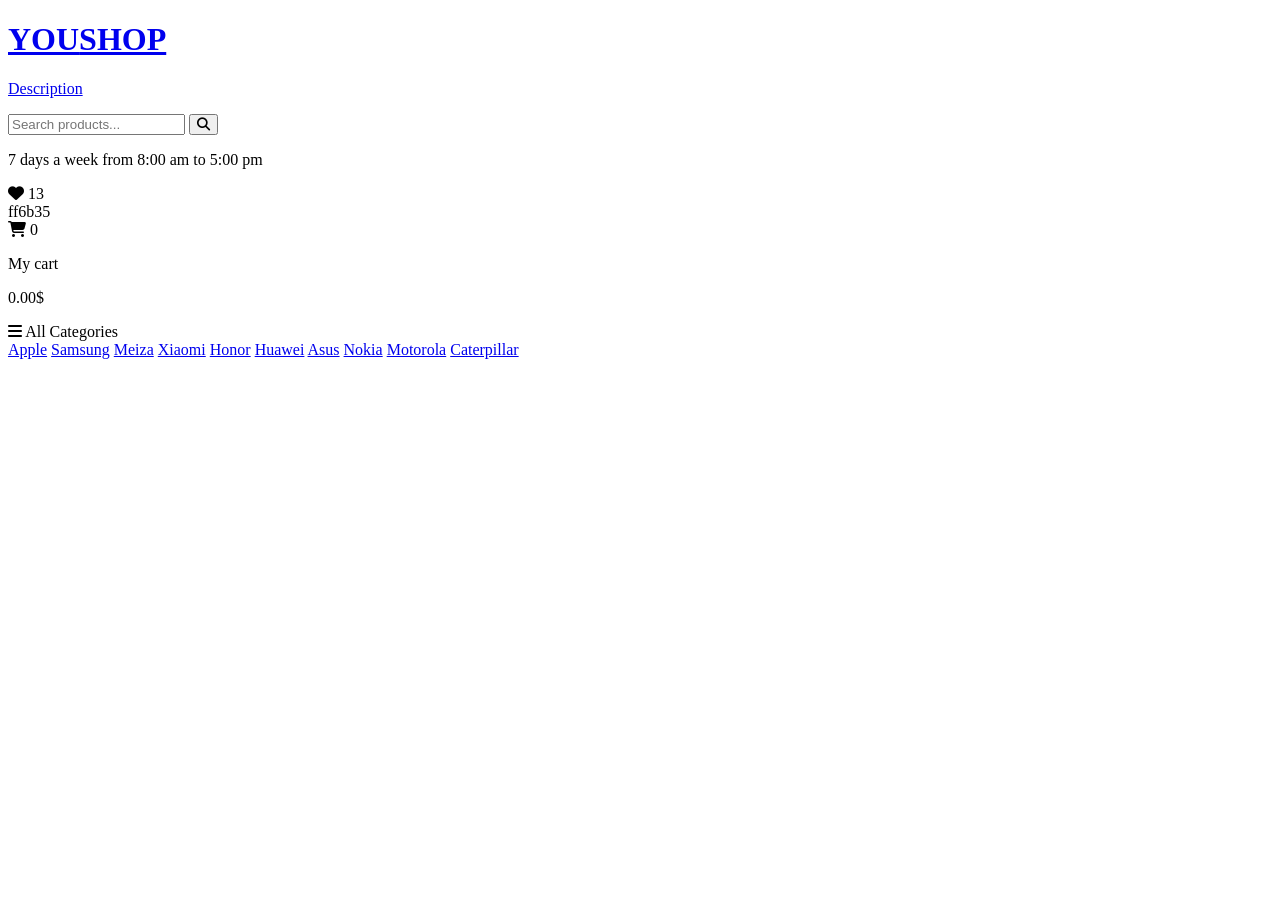
==== index.html @ 523ec1c4 "feat: Add HTML header structure" ====
<!DOCTYPE html>
<html lang="en">
  <head>
    <meta charset="UTF-8" />
    <meta name="viewport" content="width=device-width, initial-scale=1.0" />
    <link
      rel="stylesheet"
      href="https://cdnjs.cloudflare.com/ajax/libs/font-awesome/6.4.0/css/all.min.css"
    />
    <link rel="stylesheet" href="style.css" />
    <title>YouShop</title>
  </head>
  <body>
    <div class="container">
      <!--=====================================
      ================ Header =================
      ======================================-->
      <header class="header">
        <div class="header__top">
          <div class="logo">
            <a href="/" class="logo__link">
              <h1 class="logo__title">
                <span class="logo__highlight">YOU</span>SHOP
              </h1>
              <p class="logo__description">Description</p>
            </a>
          </div>

          <div class="search-bar">
            <input
              type="text"
              class="search-bar__input"
              placeholder="Search products..."
            />
            <button class="search-bar__button">
              <i class="fas fa-search search-bar__icon"></i>
            </button>
          </div>

          <p class="header__hours">7 days a week from 8:00 am to 5:00 pm</p>

          <div class="wishlist">
            <i class="fas fa-heart wishlist__icon"></i>
            <span class="wishlist__count">13</span>
          </div>

          <div class="cart">
            ff6b35
            <div class="cart__icon-wrapper">
              <i class="fas fa-shopping-cart cart__icon"></i>
              <span class="cart__badge">0</span>
            </div>
            <div class="cart__info">
              <p class="cart__label">My cart</p>
              <p class="cart__total">0.00$</p>
            </div>
          </div>
        </div>

        <nav class="navigation">
          <div class="categories">
            <div class="categories__header">
              <i class="fas fa-bars categories__icon"></i>
              <span class="categories__title">All Categories</span>
            </div>
            <div class="categories__list">
              <a href="#" class="categories__item">Apple</a>
              <a href="#" class="categories__item">Samsung</a>
              <a href="#" class="categories__item">Meiza</a>
              <a href="#" class="categories__item">Xiaomi</a>
              <a href="#" class="categories__item">Honor</a>
              <a href="#" class="categories__item">Huawei</a>
              <a href="#" class="categories__item">Asus</a>
              <a href="#" class="categories__item">Nokia</a>
              <a href="#" class="categories__item">Motorola</a>
              <a href="#" class="categories__item">Caterpillar</a>
            </div>
          </div>
        </nav>
      </header>
    </div>
  </body>
</html>
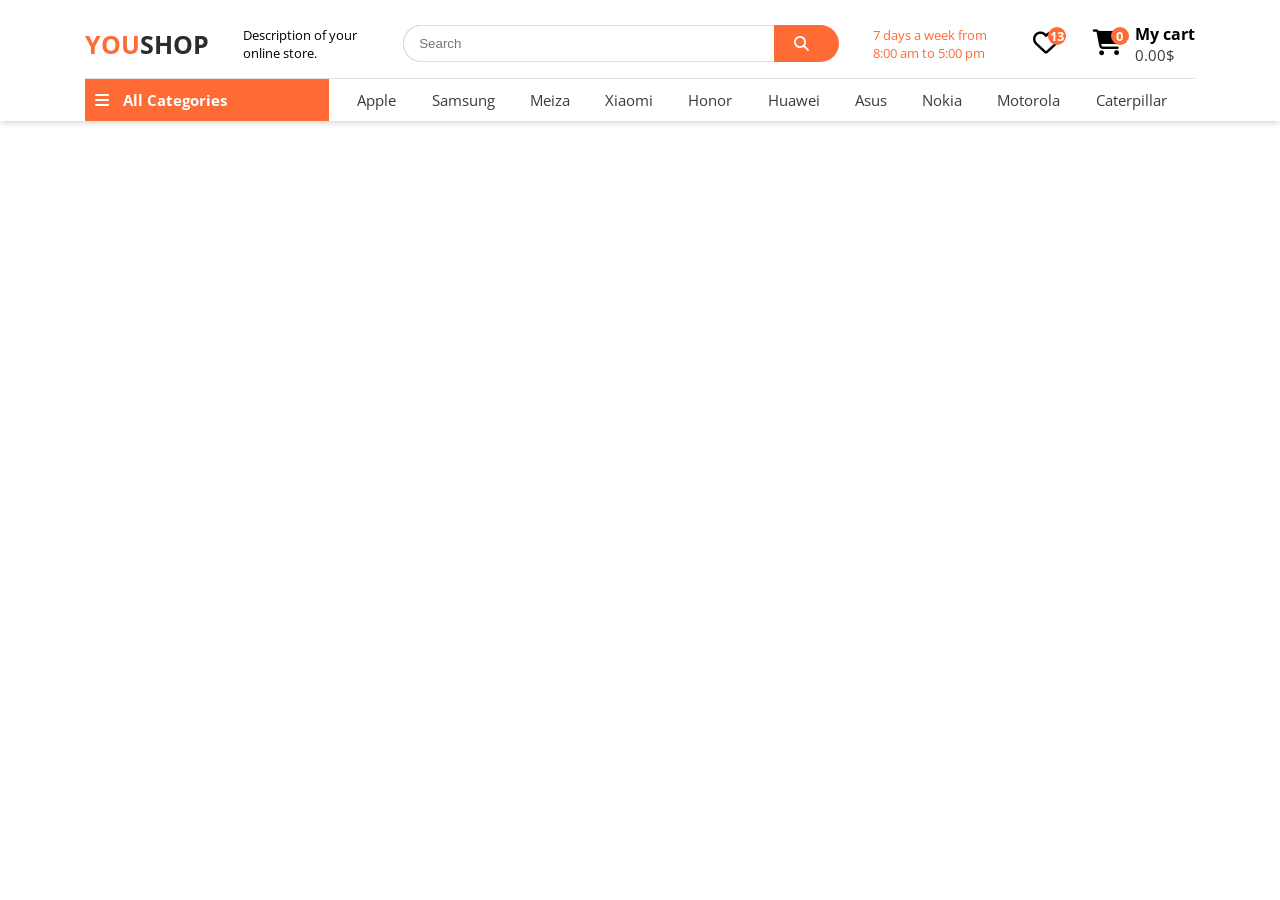
==== commit a099f7f5: "feat: Add header style" ====
--- a/index.html
+++ b/index.html
@@ -11,27 +11,24 @@
     <title>YouShop</title>
   </head>
   <body>
-    <div class="container">
-      <!--=====================================
-      ================ Header =================
-      ======================================-->
-      <header class="header">
+    <!--=====================================
+    ================ Header =================
+    ======================================-->
+    <header class="header">
+      <div class="container">
         <div class="header__top">
           <div class="logo">
             <a href="/" class="logo__link">
               <h1 class="logo__title">
                 <span class="logo__highlight">YOU</span>SHOP
               </h1>
-              <p class="logo__description">Description</p>
             </a>
           </div>
 
+          <p class="description">Description of your online store.</p>
+
           <div class="search-bar">
-            <input
-              type="text"
-              class="search-bar__input"
-              placeholder="Search products..."
-            />
+            <input type="text" class="search-bar__input" placeholder="Search" />
             <button class="search-bar__button">
               <i class="fas fa-search search-bar__icon"></i>
             </button>
@@ -40,14 +37,13 @@
           <p class="header__hours">7 days a week from 8:00 am to 5:00 pm</p>
 
           <div class="wishlist">
-            <i class="fas fa-heart wishlist__icon"></i>
+            <i class="fa-regular fa-heart wishlist__icon"></i>
             <span class="wishlist__count">13</span>
           </div>
 
           <div class="cart">
-            ff6b35
             <div class="cart__icon-wrapper">
-              <i class="fas fa-shopping-cart cart__icon"></i>
+              <i class="fa-solid fa-shopping-cart cart__icon"></i>
               <span class="cart__badge">0</span>
             </div>
             <div class="cart__info">
@@ -77,7 +73,7 @@
             </div>
           </div>
         </nav>
-      </header>
-    </div>
+      </div>
+    </header>
   </body>
 </html>
--- a/style.css
+++ b/style.css
@@ -0,0 +1,282 @@
+@import url("https://fonts.googleapis.com/css2?family=Open+Sans:ital,wght@0,300..800;1,300..800&display=swap");
+
+/* ============ GENERAL ============*/
+:root {
+  /* Primary Colors */
+  --primary-orange: #ff6b35;
+  --primary-orange-hover: #e55a2b;
+  --primary-orange-light: #ff8c5a;
+
+  /* Background Colors */
+  --background-cream: #f5f1eb;
+  --background-white: #ffffff;
+  --background-light-gray: #f8f9fa;
+
+  /* Text Colors */
+  --text-dark: #2c2c2c;
+  --text-charcoal: #3a3a3a;
+  --text-gray: #6c757d;
+  --text-light-gray: #9ca3af;
+  --text-white: #ffffff;
+
+  /* Accent Colors */
+  --accent-blue: #007bff;
+  --accent-blue-light: #17a2b8;
+  --accent-yellow: #ffc107;
+  --accent-green: #28a745;
+  --accent-red: #dc3545;
+
+  /* Border Colors */
+  --border-light: #e9ecef;
+  --border-medium: #dee2e6;
+  --border-dark: #6c757d;
+
+  /* Header/Footer */
+  --header-dark: #343a40;
+  --footer-dark: #212529;
+
+  /* Product Card */
+  --card-background: #ffffff;
+  --card-shadow: rgba(0, 0, 0, 0.1);
+  --card-border: #f1f3f4;
+
+  /* Interactive States */
+  --hover-overlay: rgba(0, 0, 0, 0.05);
+  --focus-ring: rgba(255, 107, 53, 0.25);
+}
+
+* {
+  box-sizing: border-box;
+  padding: 0;
+  margin: 0;
+}
+
+body {
+  font-family: "Open Sans", sans-serif;
+}
+
+a {
+  text-decoration: none;
+  color: var(--text-dark);
+}
+
+button {
+  border: none;
+}
+
+input {
+  outline: none;
+  border: none;
+}
+
+.container {
+  width: 100%;
+  padding: 0 15px;
+  margin: 0 auto;
+}
+
+@media (min-width: 768px) {
+  .container {
+    max-width: 95%;
+  }
+}
+
+@media (min-width: 992px) {
+  .container {
+    max-width: 90%;
+  }
+}
+
+@media (min-width: 1200px) {
+  .container {
+    max-width: 1140px;
+  }
+}
+
+/* ============ HEADER ============*/
+.header {
+  padding-top: 10px;
+  box-shadow: 0 4px 6px -1px rgb(0 0 0 / 0.1), 0 2px 4px -2px rgb(0 0 0 / 0.1);
+}
+
+.header .header__top {
+  display: flex;
+  justify-content: space-between;
+  align-items: center;
+  border-bottom: 1px solid var(--border-medium);
+  padding: clamp(5px, 1vw, 25px) 0;
+}
+
+.header .header__top .logo .logo__title {
+  font-size: clamp(20px, 3vw, 25px);
+  color: var(--text-dark);
+}
+
+.header .header__top .logo .logo__title .logo__highlight {
+  color: var(--primary-orange);
+}
+
+.header .description {
+  display: none;
+}
+
+@media (min-width: 768px) {
+  .header .description {
+    display: block;
+    font-size: clamp(12px, 1vw, 15px);
+    width: 18ch;
+  }
+}
+
+@media (min-width: 768px) {
+  .header .search-bar {
+    display: flex;
+    border-radius: 100px;
+    background-color: var(--primary-orange);
+  }
+}
+
+@media (min-width: 992px) {
+  .header .search-bar {
+    padding-right: 10px;
+    flex-grow: 0.5;
+  }
+}
+
+.header .search-bar .search-bar__input {
+  display: none;
+}
+
+@media (min-width: 992px) {
+  .header .search-bar .search-bar__input {
+    display: block;
+    padding: 10px 15px;
+    border: 1px solid var(--border-medium);
+    border-right: none;
+    border-radius: 100px 0 0 100px;
+    flex-grow: 1;
+  }
+}
+
+.header .search-bar .search-bar__button {
+  color: white;
+  background-color: var(--primary-orange);
+  padding: 5px;
+  width: 28px;
+  height: 28px;
+  border-radius: 50%;
+  cursor: pointer;
+  font-size: clamp(10px, 2vw, 15px);
+}
+
+@media (min-width: 992px) {
+  .header .search-bar .search-bar__button {
+    padding: 10px 20px;
+    width: auto;
+    height: auto;
+  }
+}
+
+.header .header__hours {
+  display: none;
+}
+
+@media (min-width: 768px) {
+  .header .header__hours {
+    display: block;
+    font-size: clamp(12px, 1vw, 15px);
+    width: 18ch;
+    color: var(--primary-orange);
+  }
+}
+
+.header .wishlist,
+.cart__icon-wrapper {
+  position: relative;
+  cursor: pointer;
+}
+
+.header .wishlist .wishlist__icon,
+.header .cart__icon-wrapper .cart__icon {
+  font-size: clamp(23px, 3vw, 26px);
+}
+
+.header .wishlist .wishlist__count,
+.header .cart__icon-wrapper .cart__badge {
+  position: absolute;
+  right: -7px;
+  top: -3px;
+  color: white;
+  background-color: var(--primary-orange);
+  font-size: clamp(10px, 1vw, 13px);
+  padding: clamp(2px, 0.5vw, 4px);
+  border-radius: 50%;
+  width: 18px;
+  height: 18px;
+  font-weight: bold;
+  display: flex;
+  justify-content: center;
+  align-items: center;
+}
+
+.header .cart {
+  display: flex;
+  gap: 13px;
+  align-items: center;
+}
+
+.header .cart .cart__info .cart__label {
+  font-weight: bold;
+  font-size: clamp(15px, 2vw, 16px);
+}
+
+.header .cart .cart__info .cart__total {
+  font-size: 15px;
+  font-size: clamp(15px, 1.1vw, 16px);
+  color: var(--text-charcoal);
+}
+
+.header .navigation .categories {
+  display: flex;
+  flex-direction: column;
+}
+
+@media (min-width: 992px) {
+  .header .navigation .categories {
+    flex-direction: row;
+  }
+}
+
+.header .navigation .categories .categories__header {
+  padding: 10px;
+  background-color: var(--primary-orange);
+  color: white;
+  cursor: pointer;
+  flex-basis: 22%;
+  flex-shrink: 0;
+}
+
+.header .navigation .categories .categories__header .categories__icon {
+  font-size: clamp(15px, 2vw, 16px);
+  margin-right: 10px;
+}
+
+.header .navigation .categories .categories__header .categories__title {
+  font-size: clamp(15px, 1.1vw, 16px);
+  font-weight: bold;
+}
+
+.header .navigation .categories .categories__list {
+  overflow-x: auto;
+  overflow-y: hidden;
+  flex-grow: 1;
+  display: flex;
+  justify-content: space-evenly;
+  align-items: center;
+}
+
+.header .navigation .categories .categories__list .categories__item {
+  padding: 5px 7px;
+  font-size: 15px;
+  color: var(--text-charcoal);
+}
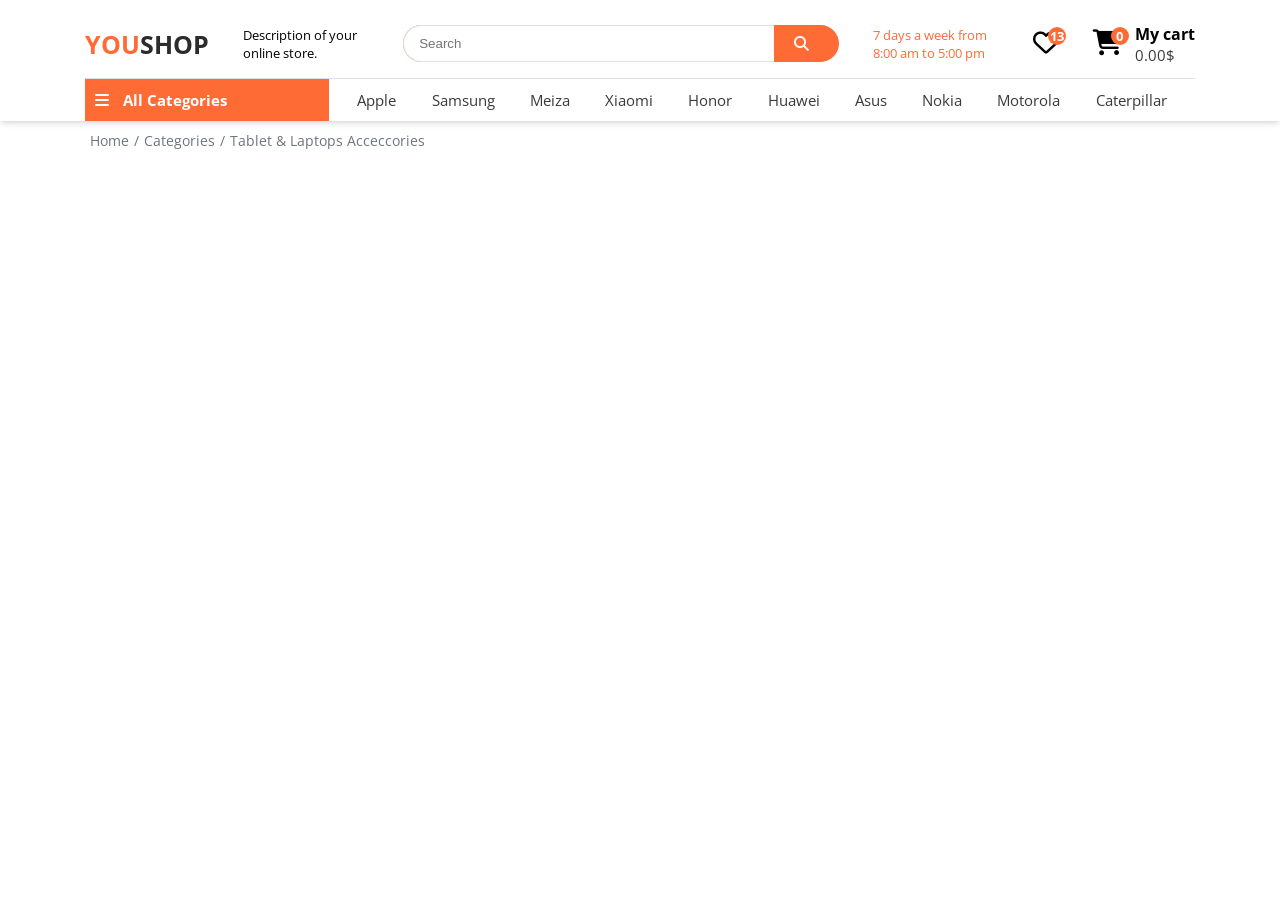
==== commit 83ea6349: "feat(navigation): add breadcrumb component to index.html and style.css Add HTML structure for breadc" ====
--- a/index.html
+++ b/index.html
@@ -75,5 +75,18 @@
         </nav>
       </div>
     </header>
+
+    <!--=====================================
+    ================ Breadcrumb Nav =========
+    ======================================-->
+    <nav aria-label="Breadcrumb" class="breadcrumb">
+      <div class="container">
+        <ol>
+          <li><a href="#">Home</a></li>
+          <li><a href="#">Categories</a></li>
+          <li><a aria-current="page">Tablet & Laptops Acceccories</a></li>
+        </ol>
+      </div>
+    </nav>
   </body>
 </html>
--- a/style.css
+++ b/style.css
@@ -67,6 +67,11 @@
 input {
   outline: none;
   border: none;
+}
+
+ul,
+ol {
+  list-style: none;
 }
 
 .container {
@@ -280,3 +285,33 @@
   font-size: 15px;
   color: var(--text-charcoal);
 }
+
+/* ============ BREADCRUMB ============*/
+.breadcrumb ol {
+  display: flex;
+  align-items: center;
+  font-size: clamp(12px, 1.1vw, 16px);
+  color: var(--text-gray);
+  padding: 10px 0;
+}
+
+.breadcrumb ol li:not(:last-child)::after {
+  content: "/";
+}
+
+.breadcrumb a {
+  padding: 0 5px;
+  color: inherit;
+}
+
+.breadcrumb ol li::last-child a {
+  cursor: none;
+}
+
+.breadcrumb a:hover {
+  opacity: 0.8;
+}
+
+.breadcrumb ol li::last-child a:hover {
+  opacity: 1;
+}
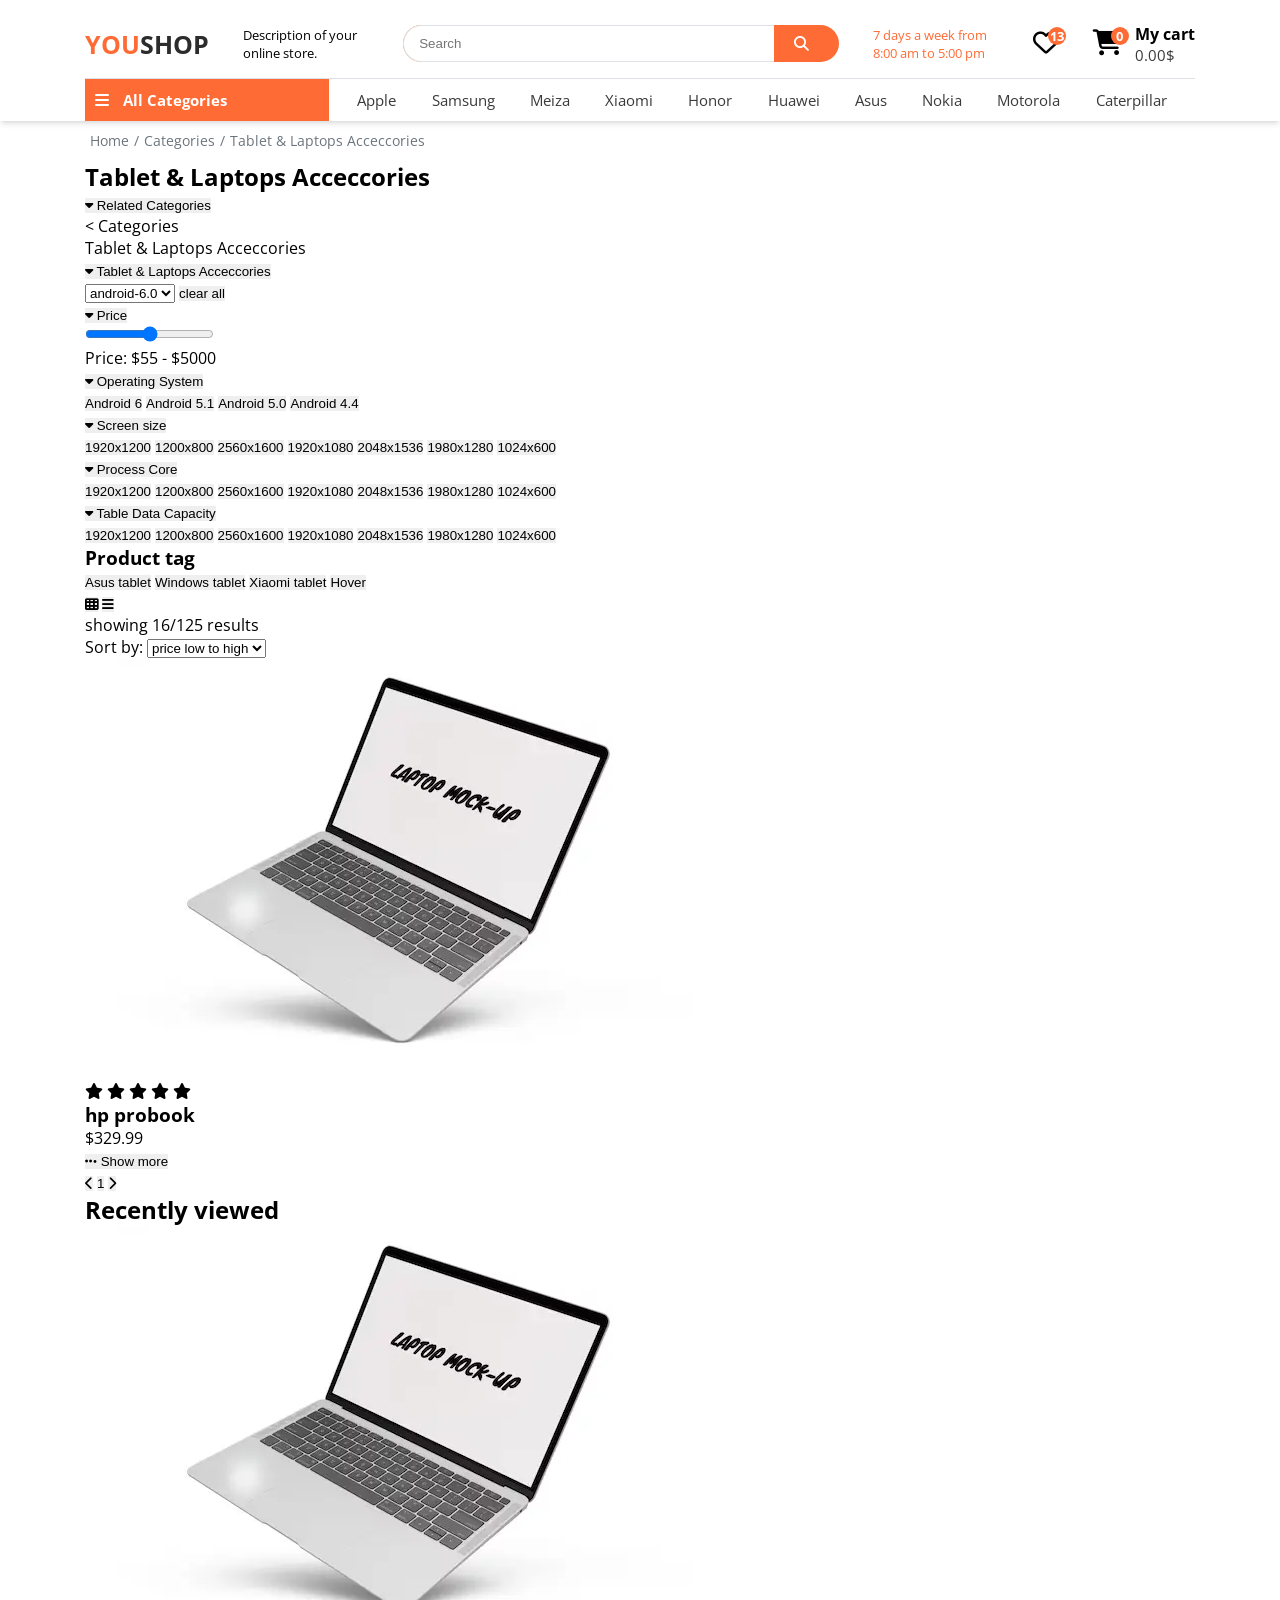
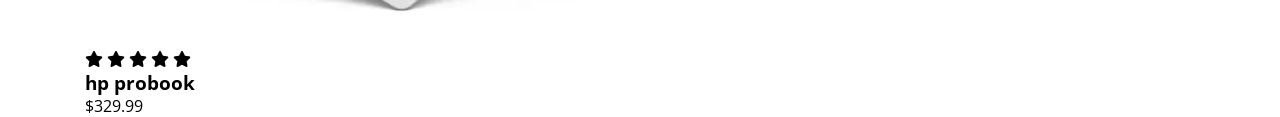
==== commit 756dc245: "feat: Build product listing page html structure with filter sidebar." ====
--- a/index.html
+++ b/index.html
@@ -59,34 +59,233 @@
               <i class="fas fa-bars categories__icon"></i>
               <span class="categories__title">All Categories</span>
             </div>
-            <div class="categories__list">
-              <a href="#" class="categories__item">Apple</a>
-              <a href="#" class="categories__item">Samsung</a>
-              <a href="#" class="categories__item">Meiza</a>
-              <a href="#" class="categories__item">Xiaomi</a>
-              <a href="#" class="categories__item">Honor</a>
-              <a href="#" class="categories__item">Huawei</a>
-              <a href="#" class="categories__item">Asus</a>
-              <a href="#" class="categories__item">Nokia</a>
-              <a href="#" class="categories__item">Motorola</a>
-              <a href="#" class="categories__item">Caterpillar</a>
-            </div>
+            <ul class="categories__list">
+              <li><a href="#" class="categories__item">Apple</a></li>
+              <li><a href="#" class="categories__item">Samsung</a></li>
+              <li><a href="#" class="categories__item">Meiza</a></li>
+              <li><a href="#" class="categories__item">Xiaomi</a></li>
+              <li><a href="#" class="categories__item">Honor</a></li>
+              <li><a href="#" class="categories__item">Huawei</a></li>
+              <li><a href="#" class="categories__item">Asus</a></li>
+              <li><a href="#" class="categories__item">Nokia</a></li>
+              <li><a href="#" class="categories__item">Motorola</a></li>
+              <li><a href="#" class="categories__item">Caterpillar</a></li>
+            </ul>
           </div>
         </nav>
       </div>
     </header>
 
     <!--=====================================
-    ================ Breadcrumb Nav =========
+    ================ Main Section ===========
     ======================================-->
-    <nav aria-label="Breadcrumb" class="breadcrumb">
+    <main class="main">
       <div class="container">
-        <ol>
-          <li><a href="#">Home</a></li>
-          <li><a href="#">Categories</a></li>
-          <li><a aria-current="page">Tablet & Laptops Acceccories</a></li>
-        </ol>
+        <!-- ========= Breadcrumb Nav ========= -->
+        <nav aria-label="Breadcrumb" class="breadcrumb">
+          <ol class="breadcrumb__list">
+            <li class="breadcrumb__item"><a href="#">Home</a></li>
+            <li class="breadcrumb__item"><a href="#">Categories</a></li>
+            <li class="breadcrumb__item" aria-current="page">
+              <a>Tablet & Laptops Acceccories</a>
+            </li>
+          </ol>
+        </nav>
+
+        <h2 class="page-title">Tablet & Laptops Acceccories</h2>
+
+        <div class="products-layout">
+          <aside class="products-layout__filters">
+            <div class="filter-group">
+              <button type="button" class="filter-group__toggle">
+                <i class="fa-solid fa-caret-down"></i>
+                <span>Related Categories</span>
+              </button>
+              <div class="filter-group__content">
+                <p>< Categories</p>
+                <p>Tablet & Laptops Acceccories</p>
+              </div>
+            </div>
+
+            <div class="filter-group">
+              <button type="button" class="filter-group__toggle">
+                <i class="fa-solid fa-caret-down"></i>
+                <span>Tablet & Laptops Acceccories</span>
+              </button>
+              <div class="filter-group__content">
+                <select class="filter-group__select">
+                  <option value="android-6.0">android-6.0</option>
+                </select>
+                <button class="filter-group__clear-btn">clear all</button>
+              </div>
+            </div>
+
+            <div class="filter-group">
+              <button type="button" class="filter-group__toggle">
+                <i class="fa-solid fa-caret-down"></i>
+                <span>Price</span>
+              </button>
+              <div class="filter-group__content">
+                <input type="range" class="filter-group__range-slider" />
+                <p class="filter-group__price-display">
+                  Price: <span>$55</span> - <span>$5000</span>
+                </p>
+              </div>
+            </div>
+
+            <div class="filter-group">
+              <button type="button" class="filter-group__toggle">
+                <i class="fa-solid fa-caret-down"></i>
+                <span>Operating System</span>
+              </button>
+              <div class="filter-group__content">
+                <button class="filter-group__option-btn">Android 6</button>
+                <button class="filter-group__option-btn">Android 5.1</button>
+                <button class="filter-group__option-btn">Android 5.0</button>
+                <button class="filter-group__option-btn">Android 4.4</button>
+              </div>
+            </div>
+
+            <div class="filter-group">
+              <button type="button" class="filter-group__toggle">
+                <i class="fa-solid fa-caret-down"></i>
+                <span>Screen size</span>
+              </button>
+              <div class="filter-group__content">
+                <button class="filter-group__option-btn">1920x1200</button>
+                <button class="filter-group__option-btn">1200x800</button>
+                <button class="filter-group__option-btn">2560x1600</button>
+                <button class="filter-group__option-btn">1920x1080</button>
+                <button class="filter-group__option-btn">2048x1536</button>
+                <button class="filter-group__option-btn">1980x1280</button>
+                <button class="filter-group__option-btn">1024x600</button>
+              </div>
+            </div>
+
+            <div class="filter-group">
+              <button type="button" class="filter-group__toggle">
+                <i class="fa-solid fa-caret-down"></i>
+                <span>Process Core</span>
+              </button>
+              <div class="filter-group__content">
+                <button class="filter-group__option-btn">1920x1200</button>
+                <button class="filter-group__option-btn">1200x800</button>
+                <button class="filter-group__option-btn">2560x1600</button>
+                <button class="filter-group__option-btn">1920x1080</button>
+                <button class="filter-group__option-btn">2048x1536</button>
+                <button class="filter-group__option-btn">1980x1280</button>
+                <button class="filter-group__option-btn">1024x600</button>
+              </div>
+            </div>
+
+            <div class="filter-group">
+              <button type="button" class="filter-group__toggle">
+                <i class="fa-solid fa-caret-down"></i>
+                <span>Table Data Capacity</span>
+              </button>
+              <div class="filter-group__content">
+                <button class="filter-group__option-btn">1920x1200</button>
+                <button class="filter-group__option-btn">1200x800</button>
+                <button class="filter-group__option-btn">2560x1600</button>
+                <button class="filter-group__option-btn">1920x1080</button>
+                <button class="filter-group__option-btn">2048x1536</button>
+                <button class="filter-group__option-btn">1980x1280</button>
+                <button class="filter-group__option-btn">1024x600</button>
+              </div>
+            </div>
+
+            <div class="product-tags">
+              <h3 class="product-tags__title">Product tag</h3>
+              <div class="product-tags__list">
+                <button class="product-tags__tag">Asus tablet</button>
+                <button class="product-tags__tag">Windows tablet</button>
+                <button class="product-tags__tag">Xiaomi tablet</button>
+                <button class="product-tags__tag">Hover</button>
+              </div>
+            </div>
+          </aside>
+
+          <section class="products-layout__main">
+            <header class="product-list__header">
+              <div class="product-list__view-controls">
+                <button
+                  class="product-list__view-btn product-list__view-btn--active"
+                >
+                  <i class="fa-solid fa-th"></i>
+                </button>
+                <button class="product-list__view-btn">
+                  <i class="fa-solid fa-bars"></i>
+                </button>
+                <p class="product-list__results-count">
+                  showing 16/125 results
+                </p>
+              </div>
+              <div class="product-list__sort-controls">
+                <label for="order-by">Sort by: </label>
+                <select id="order-by" class="product-list__sort-select">
+                  <option value="price-asc">price low to high</option>
+                </select>
+              </div>
+            </header>
+
+            <div class="product-list">
+              <article class="product-card">
+                <img
+                  class="product-card__image"
+                  src="./assets/laptop-mock-up.webp"
+                  alt="A laptop"
+                />
+                <div class="product-card__rating">
+                  <i class="fa-solid fa-star" data-rating="1"></i>
+                  <i class="fa-solid fa-star" data-rating="2"></i>
+                  <i class="fa-solid fa-star" data-rating="3"></i>
+                  <i class="fa-solid fa-star" data-rating="4"></i>
+                  <i class="fa-solid fa-star" data-rating="5"></i>
+                </div>
+                <h3 class="product-card__name">hp probook</h3>
+                <p class="product-card__price">$329.99</p>
+              </article>
+            </div>
+
+            <button class="product-list__show-more-btn">
+              <i class="fa-solid fa-ellipsis-h"></i>
+              <span>Show more</span>
+            </button>
+
+            <nav class="pagination">
+              <button class="pagination__btn pagination__btn--prev">
+                <i class="fa-solid fa-chevron-left"></i>
+              </button>
+              <button class="pagination__btn pagination__btn--active">1</button>
+              <button class="pagination__btn pagination__btn--next">
+                <i class="fa-solid fa-chevron-right"></i>
+              </button>
+            </nav>
+
+            <section class="recently-viewed">
+              <h2 class="recently-viewed__title">Recently viewed</h2>
+              <div class="recently-viewed__list">
+                <article class="product-card">
+                  <img
+                    class="product-card__image"
+                    src="./assets/laptop-mock-up.webp"
+                    alt="A laptop"
+                  />
+                  <div class="product-card__rating">
+                    <i class="fa-solid fa-star" data-rating="1"></i>
+                    <i class="fa-solid fa-star" data-rating="2"></i>
+                    <i class="fa-solid fa-star" data-rating="3"></i>
+                    <i class="fa-solid fa-star" data-rating="4"></i>
+                    <i class="fa-solid fa-star" data-rating="5"></i>
+                  </div>
+                  <h3 class="product-card__name">hp probook</h3>
+                  <p class="product-card__price">$329.99</p>
+                </article>
+              </div>
+            </section>
+          </section>
+        </div>
       </div>
-    </nav>
+    </main>
   </body>
 </html>
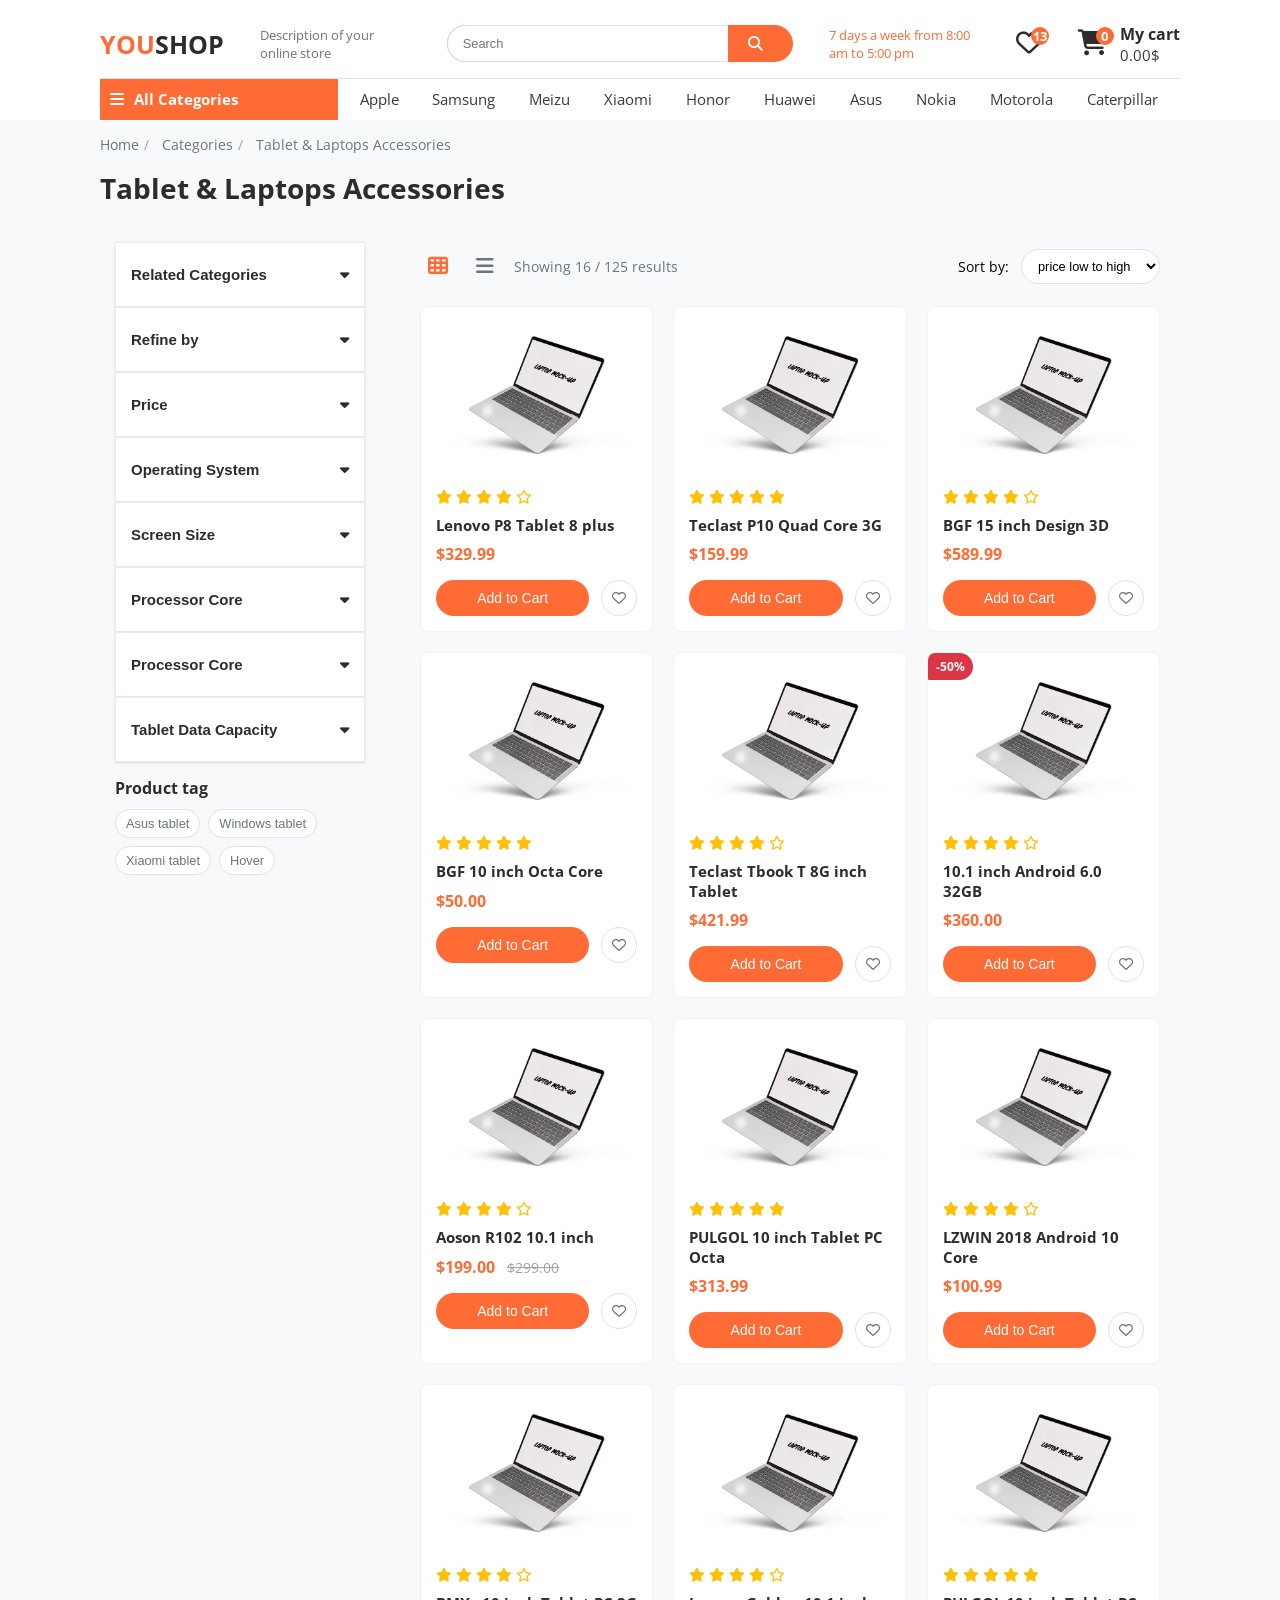
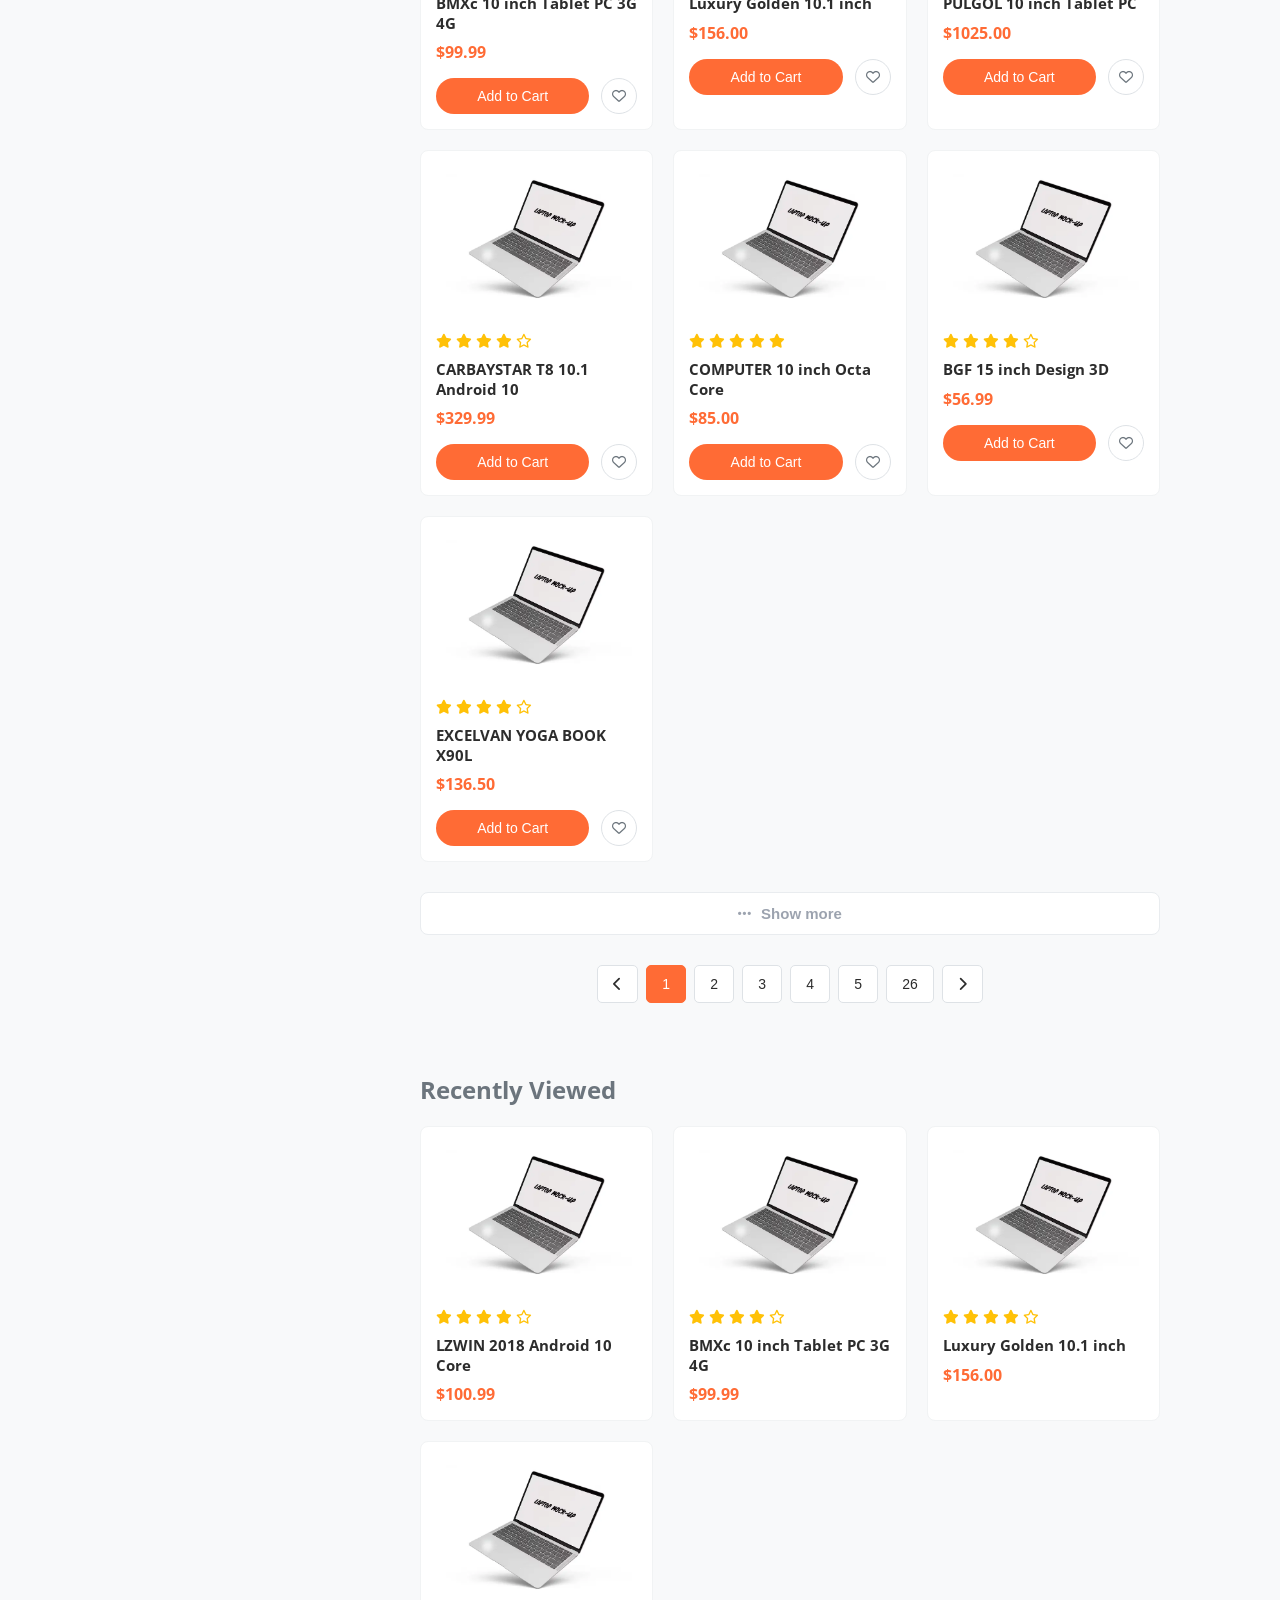
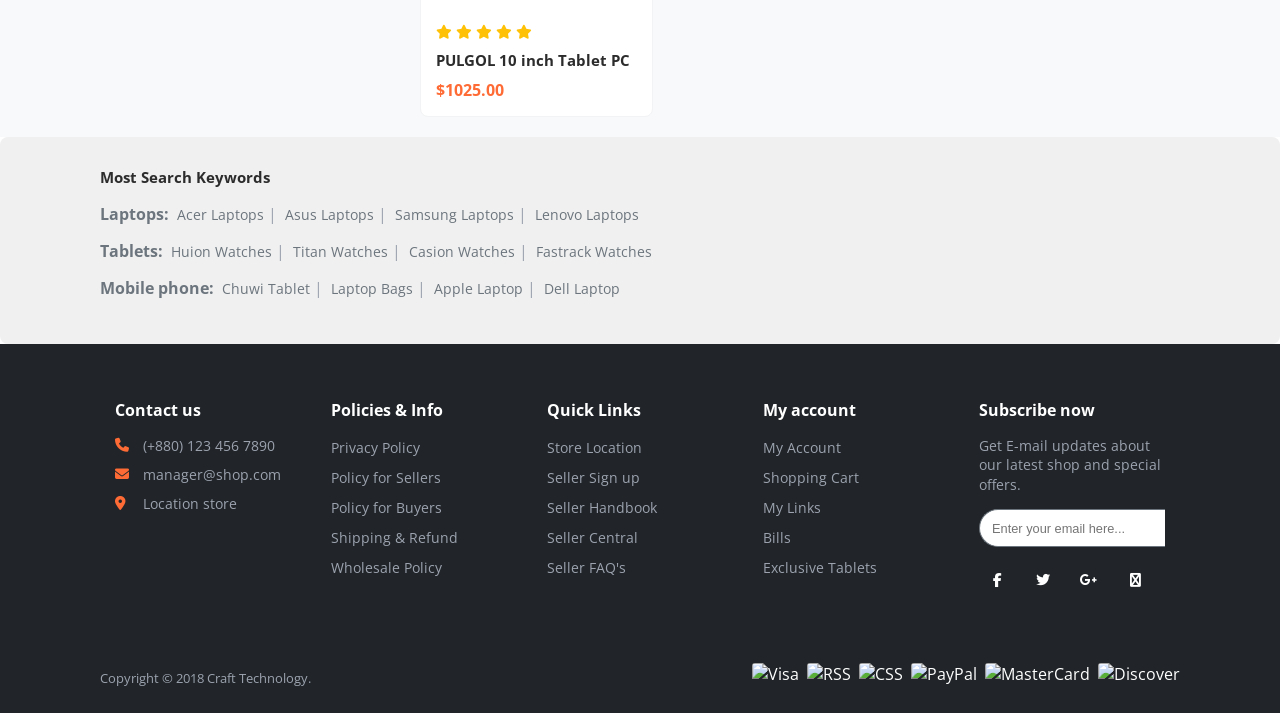
==== commit fccfe0ef: "feat: implement responsive product listing page with filters" ====
--- a/index.html
+++ b/index.html
@@ -8,6 +8,7 @@
       href="https://cdnjs.cloudflare.com/ajax/libs/font-awesome/6.4.0/css/all.min.css"
     />
     <link rel="stylesheet" href="style.css" />
+    <script src="main.js" defer></script>
     <title>YouShop</title>
   </head>
   <body>
@@ -16,6 +17,7 @@
     ======================================-->
     <header class="header">
       <div class="container">
+        <!-- ========= Header Top ========= -->
         <div class="header__top">
           <div class="logo">
             <a href="/" class="logo__link">
@@ -25,7 +27,7 @@
             </a>
           </div>
 
-          <p class="description">Description of your online store.</p>
+          <p class="header__description">Description of your online store</p>
 
           <div class="search-bar">
             <input type="text" class="search-bar__input" placeholder="Search" />
@@ -52,7 +54,9 @@
             </div>
           </div>
         </div>
-
+        <!-- ========= End Header Top ========= -->
+
+        <!-- ========= Navigation ========= -->
         <nav class="navigation">
           <div class="categories">
             <div class="categories__header">
@@ -62,7 +66,7 @@
             <ul class="categories__list">
               <li><a href="#" class="categories__item">Apple</a></li>
               <li><a href="#" class="categories__item">Samsung</a></li>
-              <li><a href="#" class="categories__item">Meiza</a></li>
+              <li><a href="#" class="categories__item">Meizu</a></li>
               <li><a href="#" class="categories__item">Xiaomi</a></li>
               <li><a href="#" class="categories__item">Honor</a></li>
               <li><a href="#" class="categories__item">Huawei</a></li>
@@ -73,8 +77,12 @@
             </ul>
           </div>
         </nav>
+        <!-- ========= End Navigation ========= -->
       </div>
     </header>
+    <!--=====================================
+    ================ End Header =============
+    ======================================-->
 
     <!--=====================================
     ================ Main Section ===========
@@ -87,46 +95,58 @@
             <li class="breadcrumb__item"><a href="#">Home</a></li>
             <li class="breadcrumb__item"><a href="#">Categories</a></li>
             <li class="breadcrumb__item" aria-current="page">
-              <a>Tablet & Laptops Acceccories</a>
+              <a>Tablet & Laptops Accessories</a>
             </li>
           </ol>
         </nav>
-
-        <h2 class="page-title">Tablet & Laptops Acceccories</h2>
-
+        <!-- ========= End Breadcrumb Nav ========= -->
+
+        <h2 class="page-title">Tablet & Laptops Accessories</h2>
+
+        <!-- ========= Products Layout ========= -->
         <div class="products-layout">
+          <!-- ========= Filters ========= -->
           <aside class="products-layout__filters">
+            <button class="filter-sidebar__close" id="filterSidebarClose">
+              <i class="fa-solid fa-times"></i>
+            </button>
             <div class="filter-group">
               <button type="button" class="filter-group__toggle">
+                <span>Related Categories</span>
                 <i class="fa-solid fa-caret-down"></i>
-                <span>Related Categories</span>
               </button>
               <div class="filter-group__content">
                 <p>< Categories</p>
-                <p>Tablet & Laptops Acceccories</p>
+                <p>Tablet & Laptops Accessories</p>
               </div>
             </div>
 
             <div class="filter-group">
               <button type="button" class="filter-group__toggle">
+                <span>Refine by</span>
                 <i class="fa-solid fa-caret-down"></i>
-                <span>Tablet & Laptops Acceccories</span>
               </button>
               <div class="filter-group__content">
                 <select class="filter-group__select">
-                  <option value="android-6.0">android-6.0</option>
+                  <option value="android-6.0">Android 6.0</option>
                 </select>
-                <button class="filter-group__clear-btn">clear all</button>
+                <button class="filter-group__clear-btn">Clear All</button>
               </div>
             </div>
 
             <div class="filter-group">
               <button type="button" class="filter-group__toggle">
+                <span>Price</span>
                 <i class="fa-solid fa-caret-down"></i>
-                <span>Price</span>
               </button>
               <div class="filter-group__content">
-                <input type="range" class="filter-group__range-slider" />
+                <input
+                  type="range"
+                  class="filter-group__range-slider"
+                  min="55"
+                  max="5000"
+                  value="2500"
+                />
                 <p class="filter-group__price-display">
                   Price: <span>$55</span> - <span>$5000</span>
                 </p>
@@ -135,63 +155,60 @@
 
             <div class="filter-group">
               <button type="button" class="filter-group__toggle">
+                <span>Operating System</span>
                 <i class="fa-solid fa-caret-down"></i>
-                <span>Operating System</span>
               </button>
               <div class="filter-group__content">
-                <button class="filter-group__option-btn">Android 6</button>
-                <button class="filter-group__option-btn">Android 5.1</button>
-                <button class="filter-group__option-btn">Android 5.0</button>
-                <button class="filter-group__option-btn">Android 4.4</button>
+                <div class="filter-group__options">
+                  <button
+                    class="filter-group__option-btn filter-group__option-btn--active"
+                  >
+                    Android 6
+                  </button>
+                  <button class="filter-group__option-btn">Android 5.1</button>
+                  <button class="filter-group__option-btn">Android 5.0</button>
+                  <button class="filter-group__option-btn">Android 4.4</button>
+                </div>
               </div>
             </div>
 
             <div class="filter-group">
               <button type="button" class="filter-group__toggle">
+                <span>Screen Size</span>
                 <i class="fa-solid fa-caret-down"></i>
-                <span>Screen size</span>
               </button>
               <div class="filter-group__content">
-                <button class="filter-group__option-btn">1920x1200</button>
-                <button class="filter-group__option-btn">1200x800</button>
-                <button class="filter-group__option-btn">2560x1600</button>
-                <button class="filter-group__option-btn">1920x1080</button>
-                <button class="filter-group__option-btn">2048x1536</button>
-                <button class="filter-group__option-btn">1980x1280</button>
-                <button class="filter-group__option-btn">1024x600</button>
+                <div class="filter-group__options">
+                  <button class="filter-group__option-btn">1920x1200</button>
+                  <button class="filter-group__option-btn">1200x800</button>
+                  <button class="filter-group__option-btn">2560x1600</button>
+                  <button class="filter-group__option-btn">1920x1080</button>
+                  <button class="filter-group__option-btn">2048x1536</button>
+                  <button class="filter-group__option-btn">1980x1280</button>
+                  <button class="filter-group__option-btn">1024x600</button>
+                </div>
               </div>
             </div>
 
             <div class="filter-group">
               <button type="button" class="filter-group__toggle">
+                <span>Processor Core</span>
                 <i class="fa-solid fa-caret-down"></i>
-                <span>Process Core</span>
-              </button>
-              <div class="filter-group__content">
-                <button class="filter-group__option-btn">1920x1200</button>
-                <button class="filter-group__option-btn">1200x800</button>
-                <button class="filter-group__option-btn">2560x1600</button>
-                <button class="filter-group__option-btn">1920x1080</button>
-                <button class="filter-group__option-btn">2048x1536</button>
-                <button class="filter-group__option-btn">1980x1280</button>
-                <button class="filter-group__option-btn">1024x600</button>
-              </div>
+              </button>
             </div>
 
             <div class="filter-group">
               <button type="button" class="filter-group__toggle">
+                <span>Processor Core</span>
                 <i class="fa-solid fa-caret-down"></i>
-                <span>Table Data Capacity</span>
-              </button>
-              <div class="filter-group__content">
-                <button class="filter-group__option-btn">1920x1200</button>
-                <button class="filter-group__option-btn">1200x800</button>
-                <button class="filter-group__option-btn">2560x1600</button>
-                <button class="filter-group__option-btn">1920x1080</button>
-                <button class="filter-group__option-btn">2048x1536</button>
-                <button class="filter-group__option-btn">1980x1280</button>
-                <button class="filter-group__option-btn">1024x600</button>
-              </div>
+              </button>
+            </div>
+
+            <div class="filter-group">
+              <button type="button" class="filter-group__toggle">
+                <span>Tablet Data Capacity</span>
+                <i class="fa-solid fa-caret-down"></i>
+              </button>
             </div>
 
             <div class="product-tags">
@@ -204,10 +221,16 @@
               </div>
             </div>
           </aside>
-
+          <!-- ========= End Filters ========= -->
+
+          <!-- ========= Products Section ========= -->
           <section class="products-layout__main">
+            <!-- ========= Product List Header ========= -->
             <header class="product-list__header">
               <div class="product-list__view-controls">
+                <button class="mobile-filter-toggle" id="mobileFilterToggle">
+                  <i class="fa-solid fa-filter"></i>
+                </button>
                 <button
                   class="product-list__view-btn product-list__view-btn--active"
                 >
@@ -217,75 +240,703 @@
                   <i class="fa-solid fa-bars"></i>
                 </button>
                 <p class="product-list__results-count">
-                  showing 16/125 results
+                  Showing 16 / 125 results
                 </p>
               </div>
               <div class="product-list__sort-controls">
                 <label for="order-by">Sort by: </label>
                 <select id="order-by" class="product-list__sort-select">
                   <option value="price-asc">price low to high</option>
+                  <option value="price-desc">price high to low</option>
+                  <option value="name-asc">name A to Z</option>
+                  <option value="name-desc">name Z to A</option>
                 </select>
               </div>
             </header>
-
+            <!-- ========= End Product List Header ========= -->
+
+            <!-- ========= Product List ========= -->
             <div class="product-list">
               <article class="product-card">
                 <img
                   class="product-card__image"
-                  src="./assets/laptop-mock-up.webp"
-                  alt="A laptop"
-                />
-                <div class="product-card__rating">
-                  <i class="fa-solid fa-star" data-rating="1"></i>
-                  <i class="fa-solid fa-star" data-rating="2"></i>
-                  <i class="fa-solid fa-star" data-rating="3"></i>
-                  <i class="fa-solid fa-star" data-rating="4"></i>
-                  <i class="fa-solid fa-star" data-rating="5"></i>
-                </div>
-                <h3 class="product-card__name">hp probook</h3>
+                  src="assets/laptop-mock-up.webp"
+                  alt="Lenovo P8 Tablet 8 plus"
+                />
+                <div class="product-card__rating">
+                  <i class="fa-solid fa-star"></i>
+                  <i class="fa-solid fa-star"></i>
+                  <i class="fa-solid fa-star"></i>
+                  <i class="fa-solid fa-star"></i>
+                  <i class="fa-regular fa-star"></i>
+                </div>
+                <h3 class="product-card__name">Lenovo P8 Tablet 8 plus</h3>
                 <p class="product-card__price">$329.99</p>
-              </article>
-            </div>
+                <div class="product-card__actions">
+                  <button class="product-card__add-to-cart">Add to Cart</button>
+                  <button class="product-card__favorite">
+                    <i class="fa-regular fa-heart"></i>
+                  </button>
+                </div>
+              </article>
+
+              <article class="product-card">
+                <img
+                  class="product-card__image"
+                  src="assets/laptop-mock-up.webp"
+                  alt="Teclast P10 Quad Core 3G"
+                />
+                <div class="product-card__rating">
+                  <i class="fa-solid fa-star"></i>
+                  <i class="fa-solid fa-star"></i>
+                  <i class="fa-solid fa-star"></i>
+                  <i class="fa-solid fa-star"></i>
+                  <i class="fa-solid fa-star"></i>
+                </div>
+                <h3 class="product-card__name">Teclast P10 Quad Core 3G</h3>
+                <p class="product-card__price">$159.99</p>
+                <div class="product-card__actions">
+                  <button class="product-card__add-to-cart">Add to Cart</button>
+                  <button class="product-card__favorite">
+                    <i class="fa-regular fa-heart"></i>
+                  </button>
+                </div>
+              </article>
+
+              <article class="product-card">
+                <img
+                  class="product-card__image"
+                  src="assets/laptop-mock-up.webp"
+                  alt="BGF 15 inch Design 3D"
+                />
+                <div class="product-card__rating">
+                  <i class="fa-solid fa-star"></i>
+                  <i class="fa-solid fa-star"></i>
+                  <i class="fa-solid fa-star"></i>
+                  <i class="fa-solid fa-star"></i>
+                  <i class="fa-regular fa-star"></i>
+                </div>
+                <h3 class="product-card__name">BGF 15 inch Design 3D</h3>
+                <p class="product-card__price">$589.99</p>
+                <div class="product-card__actions">
+                  <button class="product-card__add-to-cart">Add to Cart</button>
+                  <button class="product-card__favorite">
+                    <i class="fa-regular fa-heart"></i>
+                  </button>
+                </div>
+              </article>
+
+              <article class="product-card">
+                <img
+                  class="product-card__image"
+                  src="assets/laptop-mock-up.webp"
+                  alt="BGF 10 inch Octa Core"
+                />
+                <div class="product-card__rating">
+                  <i class="fa-solid fa-star"></i>
+                  <i class="fa-solid fa-star"></i>
+                  <i class="fa-solid fa-star"></i>
+                  <i class="fa-solid fa-star"></i>
+                  <i class="fa-solid fa-star"></i>
+                </div>
+                <h3 class="product-card__name">BGF 10 inch Octa Core</h3>
+                <p class="product-card__price">$50.00</p>
+                <div class="product-card__actions">
+                  <button class="product-card__add-to-cart">Add to Cart</button>
+                  <button class="product-card__favorite">
+                    <i class="fa-regular fa-heart"></i>
+                  </button>
+                </div>
+              </article>
+
+              <article class="product-card">
+                <img
+                  class="product-card__image"
+                  src="assets/laptop-mock-up.webp"
+                  alt="Teclast Tbook T 8G inch Tablet"
+                />
+                <div class="product-card__rating">
+                  <i class="fa-solid fa-star"></i>
+                  <i class="fa-solid fa-star"></i>
+                  <i class="fa-solid fa-star"></i>
+                  <i class="fa-solid fa-star"></i>
+                  <i class="fa-regular fa-star"></i>
+                </div>
+                <h3 class="product-card__name">
+                  Teclast Tbook T 8G inch Tablet
+                </h3>
+                <p class="product-card__price">$421.99</p>
+                <div class="product-card__actions">
+                  <button class="product-card__add-to-cart">Add to Cart</button>
+                  <button class="product-card__favorite">
+                    <i class="fa-regular fa-heart"></i>
+                  </button>
+                </div>
+              </article>
+
+              <article class="product-card">
+                <img
+                  class="product-card__image"
+                  src="assets/laptop-mock-up.webp"
+                  alt="10.1 inch Android 6.0 32GB"
+                />
+                <div class="product-card__rating">
+                  <i class="fa-solid fa-star"></i>
+                  <i class="fa-solid fa-star"></i>
+                  <i class="fa-solid fa-star"></i>
+                  <i class="fa-solid fa-star"></i>
+                  <i class="fa-regular fa-star"></i>
+                </div>
+                <h3 class="product-card__name">10.1 inch Android 6.0 32GB</h3>
+                <p class="product-card__price">$360.00</p>
+                <div class="product-card__actions">
+                  <button class="product-card__add-to-cart">Add to Cart</button>
+                  <button class="product-card__favorite">
+                    <i class="fa-regular fa-heart"></i>
+                  </button>
+                </div>
+                <span class="product-card__badge product-card__badge--sale"
+                  >-50%</span
+                >
+              </article>
+
+              <article class="product-card">
+                <img
+                  class="product-card__image"
+                  src="assets/laptop-mock-up.webp"
+                  alt="Aoson R102 10.1 inch"
+                />
+                <div class="product-card__rating">
+                  <i class="fa-solid fa-star"></i>
+                  <i class="fa-solid fa-star"></i>
+                  <i class="fa-solid fa-star"></i>
+                  <i class="fa-solid fa-star"></i>
+                  <i class="fa-regular fa-star"></i>
+                </div>
+                <h3 class="product-card__name">Aoson R102 10.1 inch</h3>
+                <p class="product-card__price">
+                  $199.00 <span class="product-card__price--old">$299.00</span>
+                </p>
+                <div class="product-card__actions">
+                  <button class="product-card__add-to-cart">Add to Cart</button>
+                  <button class="product-card__favorite">
+                    <i class="fa-regular fa-heart"></i>
+                  </button>
+                </div>
+              </article>
+
+              <article class="product-card">
+                <img
+                  class="product-card__image"
+                  src="assets/laptop-mock-up.webp"
+                  alt="PULGOL 10 inch Tablet PC Octa"
+                />
+                <div class="product-card__rating">
+                  <i class="fa-solid fa-star"></i>
+                  <i class="fa-solid fa-star"></i>
+                  <i class="fa-solid fa-star"></i>
+                  <i class="fa-solid fa-star"></i>
+                  <i class="fa-solid fa-star"></i>
+                </div>
+                <h3 class="product-card__name">
+                  PULGOL 10 inch Tablet PC Octa
+                </h3>
+                <p class="product-card__price">$313.99</p>
+                <div class="product-card__actions">
+                  <button class="product-card__add-to-cart">Add to Cart</button>
+                  <button class="product-card__favorite">
+                    <i class="fa-regular fa-heart"></i>
+                  </button>
+                </div>
+              </article>
+
+              <article class="product-card">
+                <img
+                  class="product-card__image"
+                  src="assets/laptop-mock-up.webp"
+                  alt="LZWIN 2018 Android 10 Core"
+                />
+                <div class="product-card__rating">
+                  <i class="fa-solid fa-star"></i>
+                  <i class="fa-solid fa-star"></i>
+                  <i class="fa-solid fa-star"></i>
+                  <i class="fa-solid fa-star"></i>
+                  <i class="fa-regular fa-star"></i>
+                </div>
+                <h3 class="product-card__name">LZWIN 2018 Android 10 Core</h3>
+                <p class="product-card__price">$100.99</p>
+                <div class="product-card__actions">
+                  <button class="product-card__add-to-cart">Add to Cart</button>
+                  <button class="product-card__favorite">
+                    <i class="fa-regular fa-heart"></i>
+                  </button>
+                </div>
+              </article>
+
+              <article class="product-card">
+                <img
+                  class="product-card__image"
+                  src="assets/laptop-mock-up.webp"
+                  alt="BMXc 10 inch Tablet PC 3G 4G"
+                />
+                <div class="product-card__rating">
+                  <i class="fa-solid fa-star"></i>
+                  <i class="fa-solid fa-star"></i>
+                  <i class="fa-solid fa-star"></i>
+                  <i class="fa-solid fa-star"></i>
+                  <i class="fa-regular fa-star"></i>
+                </div>
+                <h3 class="product-card__name">BMXc 10 inch Tablet PC 3G 4G</h3>
+                <p class="product-card__price">$99.99</p>
+                <div class="product-card__actions">
+                  <button class="product-card__add-to-cart">Add to Cart</button>
+                  <button class="product-card__favorite">
+                    <i class="fa-regular fa-heart"></i>
+                  </button>
+                </div>
+              </article>
+
+              <article class="product-card">
+                <img
+                  class="product-card__image"
+                  src="assets/laptop-mock-up.webp"
+                  alt="Luxury Golden 10.1 inch"
+                />
+                <div class="product-card__rating">
+                  <i class="fa-solid fa-star"></i>
+                  <i class="fa-solid fa-star"></i>
+                  <i class="fa-solid fa-star"></i>
+                  <i class="fa-solid fa-star"></i>
+                  <i class="fa-regular fa-star"></i>
+                </div>
+                <h3 class="product-card__name">Luxury Golden 10.1 inch</h3>
+                <p class="product-card__price">$156.00</p>
+                <div class="product-card__actions">
+                  <button class="product-card__add-to-cart">Add to Cart</button>
+                  <button class="product-card__favorite">
+                    <i class="fa-regular fa-heart"></i>
+                  </button>
+                </div>
+              </article>
+
+              <article class="product-card">
+                <img
+                  class="product-card__image"
+                  src="assets/laptop-mock-up.webp"
+                  alt="PULGOL 10 inch Tablet PC"
+                />
+                <div class="product-card__rating">
+                  <i class="fa-solid fa-star"></i>
+                  <i class="fa-solid fa-star"></i>
+                  <i class="fa-solid fa-star"></i>
+                  <i class="fa-solid fa-star"></i>
+                  <i class="fa-solid fa-star"></i>
+                </div>
+                <h3 class="product-card__name">PULGOL 10 inch Tablet PC</h3>
+                <p class="product-card__price">$1025.00</p>
+                <div class="product-card__actions">
+                  <button class="product-card__add-to-cart">Add to Cart</button>
+                  <button class="product-card__favorite">
+                    <i class="fa-regular fa-heart"></i>
+                  </button>
+                </div>
+              </article>
+
+              <article class="product-card">
+                <img
+                  class="product-card__image"
+                  src="assets/laptop-mock-up.webp"
+                  alt="CARBAYSTAR T8 10.1 Android 10"
+                />
+                <div class="product-card__rating">
+                  <i class="fa-solid fa-star"></i>
+                  <i class="fa-solid fa-star"></i>
+                  <i class="fa-solid fa-star"></i>
+                  <i class="fa-solid fa-star"></i>
+                  <i class="fa-regular fa-star"></i>
+                </div>
+                <h3 class="product-card__name">
+                  CARBAYSTAR T8 10.1 Android 10
+                </h3>
+                <p class="product-card__price">$329.99</p>
+                <div class="product-card__actions">
+                  <button class="product-card__add-to-cart">Add to Cart</button>
+                  <button class="product-card__favorite">
+                    <i class="fa-regular fa-heart"></i>
+                  </button>
+                </div>
+              </article>
+
+              <article class="product-card">
+                <img
+                  class="product-card__image"
+                  src="assets/laptop-mock-up.webp"
+                  alt="COMPUTER 10 inch Octa Core"
+                />
+                <div class="product-card__rating">
+                  <i class="fa-solid fa-star"></i>
+                  <i class="fa-solid fa-star"></i>
+                  <i class="fa-solid fa-star"></i>
+                  <i class="fa-solid fa-star"></i>
+                  <i class="fa-solid fa-star"></i>
+                </div>
+                <h3 class="product-card__name">COMPUTER 10 inch Octa Core</h3>
+                <p class="product-card__price">$85.00</p>
+                <div class="product-card__actions">
+                  <button class="product-card__add-to-cart">Add to Cart</button>
+                  <button class="product-card__favorite">
+                    <i class="fa-regular fa-heart"></i>
+                  </button>
+                </div>
+              </article>
+
+              <article class="product-card">
+                <img
+                  class="product-card__image"
+                  src="assets/laptop-mock-up.webp"
+                  alt="BGF 15 inch Design 3D"
+                />
+                <div class="product-card__rating">
+                  <i class="fa-solid fa-star"></i>
+                  <i class="fa-solid fa-star"></i>
+                  <i class="fa-solid fa-star"></i>
+                  <i class="fa-solid fa-star"></i>
+                  <i class="fa-regular fa-star"></i>
+                </div>
+                <h3 class="product-card__name">BGF 15 inch Design 3D</h3>
+                <p class="product-card__price">$56.99</p>
+                <div class="product-card__actions">
+                  <button class="product-card__add-to-cart">Add to Cart</button>
+                  <button class="product-card__favorite">
+                    <i class="fa-regular fa-heart"></i>
+                  </button>
+                </div>
+              </article>
+
+              <article class="product-card">
+                <img
+                  class="product-card__image"
+                  src="assets/laptop-mock-up.webp"
+                  alt="EXCELVAN YOGA BOOK X90L"
+                />
+                <div class="product-card__rating">
+                  <i class="fa-solid fa-star"></i>
+                  <i class="fa-solid fa-star"></i>
+                  <i class="fa-solid fa-star"></i>
+                  <i class="fa-solid fa-star"></i>
+                  <i class="fa-regular fa-star"></i>
+                </div>
+                <h3 class="product-card__name">EXCELVAN YOGA BOOK X90L</h3>
+                <p class="product-card__price">$136.50</p>
+                <div class="product-card__actions">
+                  <button class="product-card__add-to-cart">Add to Cart</button>
+                  <button class="product-card__favorite">
+                    <i class="fa-regular fa-heart"></i>
+                  </button>
+                </div>
+              </article>
+            </div>
+            <!-- ========= End Product List ========= -->
 
             <button class="product-list__show-more-btn">
               <i class="fa-solid fa-ellipsis-h"></i>
               <span>Show more</span>
             </button>
 
+            <!-- ========= Pagination ========= -->
             <nav class="pagination">
               <button class="pagination__btn pagination__btn--prev">
                 <i class="fa-solid fa-chevron-left"></i>
               </button>
               <button class="pagination__btn pagination__btn--active">1</button>
+              <button class="pagination__btn">2</button>
+              <button class="pagination__btn">3</button>
+              <button class="pagination__btn">4</button>
+              <button class="pagination__btn">5</button>
+              <button class="pagination__btn">26</button>
               <button class="pagination__btn pagination__btn--next">
                 <i class="fa-solid fa-chevron-right"></i>
               </button>
             </nav>
-
+            <!-- ========= End Pagination ========= -->
+
+            <!-- ========= Recently Viewed ========= -->
             <section class="recently-viewed">
-              <h2 class="recently-viewed__title">Recently viewed</h2>
+              <h2 class="recently-viewed__title">Recently Viewed</h2>
               <div class="recently-viewed__list">
                 <article class="product-card">
                   <img
                     class="product-card__image"
-                    src="./assets/laptop-mock-up.webp"
-                    alt="A laptop"
+                    src="assets/laptop-mock-up.webp"
+                    alt="LZWIN 2018 Android 10 Core"
                   />
                   <div class="product-card__rating">
-                    <i class="fa-solid fa-star" data-rating="1"></i>
-                    <i class="fa-solid fa-star" data-rating="2"></i>
-                    <i class="fa-solid fa-star" data-rating="3"></i>
-                    <i class="fa-solid fa-star" data-rating="4"></i>
-                    <i class="fa-solid fa-star" data-rating="5"></i>
+                    <i class="fa-solid fa-star"></i>
+                    <i class="fa-solid fa-star"></i>
+                    <i class="fa-solid fa-star"></i>
+                    <i class="fa-solid fa-star"></i>
+                    <i class="fa-regular fa-star"></i>
                   </div>
-                  <h3 class="product-card__name">hp probook</h3>
-                  <p class="product-card__price">$329.99</p>
+                  <h3 class="product-card__name">LZWIN 2018 Android 10 Core</h3>
+                  <p class="product-card__price">$100.99</p>
+                </article>
+
+                <article class="product-card">
+                  <img
+                    class="product-card__image"
+                    src="assets/laptop-mock-up.webp"
+                    alt="BMXc 10 inch Tablet PC 3G 4G"
+                  />
+                  <div class="product-card__rating">
+                    <i class="fa-solid fa-star"></i>
+                    <i class="fa-solid fa-star"></i>
+                    <i class="fa-solid fa-star"></i>
+                    <i class="fa-solid fa-star"></i>
+                    <i class="fa-regular fa-star"></i>
+                  </div>
+                  <h3 class="product-card__name">
+                    BMXc 10 inch Tablet PC 3G 4G
+                  </h3>
+                  <p class="product-card__price">$99.99</p>
+                </article>
+
+                <article class="product-card">
+                  <img
+                    class="product-card__image"
+                    src="assets/laptop-mock-up.webp"
+                    alt="Luxury Golden 10.1 inch"
+                  />
+                  <div class="product-card__rating">
+                    <i class="fa-solid fa-star"></i>
+                    <i class="fa-solid fa-star"></i>
+                    <i class="fa-solid fa-star"></i>
+                    <i class="fa-solid fa-star"></i>
+                    <i class="fa-regular fa-star"></i>
+                  </div>
+                  <h3 class="product-card__name">Luxury Golden 10.1 inch</h3>
+                  <p class="product-card__price">$156.00</p>
+                </article>
+
+                <article class="product-card">
+                  <img
+                    class="product-card__image"
+                    src="assets/laptop-mock-up.webp"
+                    alt="PULGOL 10 inch Tablet PC"
+                  />
+                  <div class="product-card__rating">
+                    <i class="fa-solid fa-star"></i>
+                    <i class="fa-solid fa-star"></i>
+                    <i class="fa-solid fa-star"></i>
+                    <i class="fa-solid fa-star"></i>
+                    <i class="fa-solid fa-star"></i>
+                  </div>
+                  <h3 class="product-card__name">PULGOL 10 inch Tablet PC</h3>
+                  <p class="product-card__price">$1025.00</p>
                 </article>
               </div>
             </section>
+            <!-- ========= End Recently Viewed ========= -->
           </section>
+          <!-- ========= End Products Section ========= -->
+        </div>
+        <!-- ========= End Products Layout ========= -->
+      </div>
+    </main>
+    <!-- ========= Most Search Keywords ========= -->
+    <section class="keywords-section">
+      <div class="container">
+        <h2 class="keywords-section__title">Most Search Keywords</h2>
+        <div class="keywords-section__content">
+          <div class="keywords-section__column">
+            <h3 class="keywords-section__subtitle">Laptops:</h3>
+            <ul class="keywords-section__list">
+              <li>
+                <a href="#" class="keywords-section__link">Acer Laptops</a>
+              </li>
+              <li>
+                <a href="#" class="keywords-section__link">Asus Laptops</a>
+              </li>
+              <li>
+                <a href="#" class="keywords-section__link">Samsung Laptops</a>
+              </li>
+              <li>
+                <a href="#" class="keywords-section__link">Lenovo Laptops</a>
+              </li>
+            </ul>
+          </div>
+          <div class="keywords-section__column">
+            <h3 class="keywords-section__subtitle">Tablets:</h3>
+            <ul class="keywords-section__list">
+              <li>
+                <a href="#" class="keywords-section__link">Huion Watches</a>
+              </li>
+              <li>
+                <a href="#" class="keywords-section__link">Titan Watches</a>
+              </li>
+              <li>
+                <a href="#" class="keywords-section__link">Casion Watches</a>
+              </li>
+              <li>
+                <a href="#" class="keywords-section__link">Fastrack Watches</a>
+              </li>
+            </ul>
+          </div>
+          <div class="keywords-section__column">
+            <h3 class="keywords-section__subtitle">Mobile phone:</h3>
+            <ul class="keywords-section__list">
+              <li>
+                <a href="#" class="keywords-section__link">Chuwi Tablet</a>
+              </li>
+              <li>
+                <a href="#" class="keywords-section__link">Laptop Bags</a>
+              </li>
+              <li>
+                <a href="#" class="keywords-section__link">Apple Laptop</a>
+              </li>
+              <li>
+                <a href="#" class="keywords-section__link">Dell Laptop</a>
+              </li>
+            </ul>
+          </div>
         </div>
       </div>
-    </main>
+    </section>
+    <!-- ========= End Most Search Keywords ========= -->
+    <!--=====================================
+    ================ End Main Section ========
+    ======================================-->
+
+    <!--=====================================
+    ================ Footer =================
+    ======================================-->
+    <footer class="footer">
+      <div class="container">
+        <div class="footer__content">
+          <div class="footer__column">
+            <h3 class="footer__title">Contact us</h3>
+            <div class="footer__contact-info">
+              <p class="footer__contact-item">
+                <i class="fa-solid fa-phone"></i>
+                (+880) 123 456 7890
+              </p>
+              <p class="footer__contact-item">
+                <i class="fa-solid fa-envelope"></i>
+                manager@shop.com
+              </p>
+              <p class="footer__contact-item">
+                <i class="fa-solid fa-location-dot"></i>
+                Location store
+              </p>
+            </div>
+          </div>
+
+          <div class="footer__column">
+            <h3 class="footer__title">Policies & Info</h3>
+            <ul class="footer__links">
+              <li><a href="#" class="footer__link">Privacy Policy</a></li>
+              <li><a href="#" class="footer__link">Policy for Sellers</a></li>
+              <li><a href="#" class="footer__link">Policy for Buyers</a></li>
+              <li><a href="#" class="footer__link">Shipping & Refund</a></li>
+              <li><a href="#" class="footer__link">Wholesale Policy</a></li>
+            </ul>
+          </div>
+
+          <div class="footer__column">
+            <h3 class="footer__title">Quick Links</h3>
+            <ul class="footer__links">
+              <li><a href="#" class="footer__link">Store Location</a></li>
+              <li><a href="#" class="footer__link">Seller Sign up</a></li>
+              <li><a href="#" class="footer__link">Seller Handbook</a></li>
+              <li><a href="#" class="footer__link">Seller Central</a></li>
+              <li><a href="#" class="footer__link">Seller FAQ's</a></li>
+            </ul>
+          </div>
+
+          <div class="footer__column">
+            <h3 class="footer__title">My account</h3>
+            <ul class="footer__links">
+              <li><a href="#" class="footer__link">My Account</a></li>
+              <li><a href="#" class="footer__link">Shopping Cart</a></li>
+              <li><a href="#" class="footer__link">My Links</a></li>
+              <li><a href="#" class="footer__link">Bills</a></li>
+              <li><a href="#" class="footer__link">Exclusive Tablets</a></li>
+            </ul>
+          </div>
+
+          <div class="footer__column">
+            <h3 class="footer__title">Subscribe now</h3>
+            <p class="footer__newsletter-text">
+              Get E-mail updates about our latest shop and special offers.
+            </p>
+            <form class="footer__newsletter-form">
+              <input
+                type="email"
+                class="footer__newsletter-input"
+                placeholder="Enter your email here..."
+              />
+              <button type="submit" class="footer__newsletter-btn">
+                <i class="fa-solid fa-paper-plane"></i>
+              </button>
+            </form>
+            <div class="footer__social-links">
+              <a href="#" class="footer__social-link">
+                <i class="fa-brands fa-facebook-f"></i>
+              </a>
+              <a href="#" class="footer__social-link">
+                <i class="fa-brands fa-twitter"></i>
+              </a>
+              <a href="#" class="footer__social-link">
+                <i class="fa-brands fa-google-plus-g"></i>
+              </a>
+              <a href="#" class="footer__social-link">
+                <i class="fa-brands fa-rss"></i>
+              </a>
+            </div>
+          </div>
+        </div>
+
+        <div class="footer__bottom">
+          <div class="footer__copyright">
+            <p>Copyright © 2018 Craft Technology.</p>
+          </div>
+          <div class="footer__payment-methods">
+            <img
+              src="/placeholder.svg?height=30&width=40"
+              alt="Visa"
+              class="footer__payment-icon"
+            />
+            <img
+              src="/placeholder.svg?height=30&width=40"
+              alt="RSS"
+              class="footer__payment-icon"
+            />
+            <img
+              src="/placeholder.svg?height=30&width=40"
+              alt="CSS"
+              class="footer__payment-icon"
+            />
+            <img
+              src="/placeholder.svg?height=30&width=40"
+              alt="PayPal"
+              class="footer__payment-icon"
+            />
+            <img
+              src="/placeholder.svg?height=30&width=40"
+              alt="MasterCard"
+              class="footer__payment-icon"
+            />
+            <img
+              src="/placeholder.svg?height=30&width=40"
+              alt="Discover"
+              class="footer__payment-icon"
+            />
+          </div>
+        </div>
+      </div>
+    </footer>
+    <!--=====================================
+    ================ End Footer =============
+    ======================================-->
+    <div class="filter-sidebar__overlay" id="filterSidebarOverlay"></div>
   </body>
 </html>
--- a/style.css
+++ b/style.css
@@ -1,6 +1,6 @@
 @import url("https://fonts.googleapis.com/css2?family=Open+Sans:ital,wght@0,300..800;1,300..800&display=swap");
 
-/* ============ GENERAL ============*/
+/* ============ GENERAL ============ */
 :root {
   /* Primary Colors */
   --primary-orange: #ff6b35;
@@ -43,6 +43,15 @@
   /* Interactive States */
   --hover-overlay: rgba(0, 0, 0, 0.05);
   --focus-ring: rgba(255, 107, 53, 0.25);
+
+  /* shadows */
+  --shadow-sm: 0 1px 3px 0 rgb(0 0 0 / 0.1), 0 1px 2px -1px rgb(0 0 0 / 0.1);
+  --shadow-md: 0 4px 6px -1px rgb(0 0 0 / 0.1), 0 2px 4px -2px rgb(0 0 0 / 0.1);
+  --shadow-lg: 0 10px 15px -3px rgb(0 0 0 / 0.1),
+    0 4px 6px -4px rgb(0 0 0 / 0.1);
+  --shadow-xl: 0 20px 25px -5px rgb(0 0 0 / 0.1),
+    0 8px 10px -6px rgb(0 0 0 / 0.1);
+  --shadow-2xl: 0 25px 50px -12px rgb(0 0 0 / 0.25);
 }
 
 * {
@@ -62,6 +71,8 @@
 
 button {
   border: none;
+  background: none;
+  cursor: pointer;
 }
 
 input {
@@ -76,7 +87,7 @@
 
 .container {
   width: 100%;
-  padding: 0 15px;
+  padding: 0 clamp(15px, 3vw, 30px);
   margin: 0 auto;
 }
 
@@ -100,218 +111,1044 @@
 
 /* ============ HEADER ============*/
 .header {
-  padding-top: 10px;
-  box-shadow: 0 4px 6px -1px rgb(0 0 0 / 0.1), 0 2px 4px -2px rgb(0 0 0 / 0.1);
-}
-
-.header .header__top {
+  background-color: var(--background-white);
+  padding-top: clamp(5px, 1vw, 10px);
+  box-shadow: var(--shadow-lg);
+}
+
+.header__top {
   display: flex;
   justify-content: space-between;
   align-items: center;
   border-bottom: 1px solid var(--border-medium);
   padding: clamp(5px, 1vw, 25px) 0;
-}
-
-.header .header__top .logo .logo__title {
+  gap: clamp(10px, 2vw, 20px);
+  flex-wrap: wrap;
+}
+
+@media (min-width: 768px) {
+  .header__top {
+    flex-wrap: nowrap;
+  }
+}
+
+.logo__title {
   font-size: clamp(20px, 3vw, 25px);
   color: var(--text-dark);
-}
-
-.header .header__top .logo .logo__title .logo__highlight {
+  font-weight: bold;
+}
+
+.logo__highlight {
   color: var(--primary-orange);
 }
 
-.header .description {
+.header__description {
   display: none;
-}
-
-@media (min-width: 768px) {
-  .header .description {
+  font-size: clamp(12px, 1vw, 15px);
+  color: var(--text-gray);
+  width: clamp(150px, 18ch, 200px);
+}
+
+@media (min-width: 768px) {
+  .header__description {
     display: block;
-    font-size: clamp(12px, 1vw, 15px);
-    width: 18ch;
-  }
-}
-
-@media (min-width: 768px) {
-  .header .search-bar {
-    display: flex;
-    border-radius: 100px;
-    background-color: var(--primary-orange);
-  }
+  }
+}
+
+.search-bar {
+  display: flex;
+  border-radius: 100px;
+  background-color: var(--primary-orange);
 }
 
 @media (min-width: 992px) {
-  .header .search-bar {
+  .search-bar {
     padding-right: 10px;
     flex-grow: 0.5;
   }
 }
 
-.header .search-bar .search-bar__input {
+.search-bar__input {
   display: none;
+  padding: clamp(8px, 1vw, 10px) clamp(10px, 1.5vw, 15px);
+  border: 1px solid var(--border-medium);
+  border-right: none;
+  border-radius: 100px 0 0 100px;
+  flex-grow: 1;
+  font-size: clamp(12px, 1vw, 14px);
 }
 
 @media (min-width: 992px) {
-  .header .search-bar .search-bar__input {
+  .search-bar__input {
     display: block;
-    padding: 10px 15px;
-    border: 1px solid var(--border-medium);
-    border-right: none;
-    border-radius: 100px 0 0 100px;
-    flex-grow: 1;
-  }
-}
-
-.header .search-bar .search-bar__button {
-  color: white;
+  }
+}
+
+.search-bar__button {
+  color: var(--text-white);
   background-color: var(--primary-orange);
-  padding: 5px;
-  width: 28px;
-  height: 28px;
+  padding: clamp(5px, 1vw, 8px);
+  width: clamp(28px, 4vw, 35px);
+  height: clamp(28px, 4vw, 35px);
   border-radius: 50%;
   cursor: pointer;
-  font-size: clamp(10px, 2vw, 15px);
+  font-size: clamp(10px, 1.5vw, 15px);
+  display: flex;
+  align-items: center;
+  justify-content: center;
 }
 
 @media (min-width: 992px) {
-  .header .search-bar .search-bar__button {
-    padding: 10px 20px;
+  .search-bar__button {
+    padding: clamp(8px, 1vw, 10px) clamp(15px, 2vw, 20px);
     width: auto;
     height: auto;
-  }
-}
-
-.header .header__hours {
+    border-radius: 0 100px 100px 0;
+  }
+}
+
+.header__hours {
   display: none;
-}
-
-@media (min-width: 768px) {
-  .header .header__hours {
+  font-size: clamp(12px, 1vw, 15px);
+  color: var(--primary-orange);
+  width: clamp(150px, 18ch, 200px);
+}
+
+@media (min-width: 768px) {
+  .header__hours {
     display: block;
-    font-size: clamp(12px, 1vw, 15px);
-    width: 18ch;
-    color: var(--primary-orange);
-  }
-}
-
-.header .wishlist,
+  }
+}
+
+.wishlist,
 .cart__icon-wrapper {
   position: relative;
   cursor: pointer;
 }
 
-.header .wishlist .wishlist__icon,
-.header .cart__icon-wrapper .cart__icon {
-  font-size: clamp(23px, 3vw, 26px);
-}
-
-.header .wishlist .wishlist__count,
-.header .cart__icon-wrapper .cart__badge {
+.wishlist__icon,
+.cart__icon {
+  font-size: clamp(20px, 3vw, 26px);
+  color: var(--text-dark);
+}
+
+.wishlist__count,
+.cart__badge {
   position: absolute;
   right: -7px;
   top: -3px;
-  color: white;
+  color: var(--text-white);
   background-color: var(--primary-orange);
   font-size: clamp(10px, 1vw, 13px);
   padding: clamp(2px, 0.5vw, 4px);
   border-radius: 50%;
-  width: 18px;
-  height: 18px;
+  width: clamp(16px, 2vw, 18px);
+  height: clamp(16px, 2vw, 18px);
   font-weight: bold;
   display: flex;
   justify-content: center;
   align-items: center;
 }
 
-.header .cart {
-  display: flex;
-  gap: 13px;
-  align-items: center;
-}
-
-.header .cart .cart__info .cart__label {
-  font-weight: bold;
-  font-size: clamp(15px, 2vw, 16px);
-}
-
-.header .cart .cart__info .cart__total {
-  font-size: 15px;
-  font-size: clamp(15px, 1.1vw, 16px);
+.cart {
+  display: flex;
+  gap: clamp(8px, 1.5vw, 13px);
+  align-items: center;
+}
+
+.cart__info {
+  display: none;
+}
+
+@media (min-width: 768px) {
+  .cart__info {
+    display: block;
+  }
+}
+
+.cart__label {
+  font-weight: bold;
+  font-size: clamp(14px, 1.5vw, 16px);
+  color: var(--text-dark);
+}
+
+.cart__total {
+  font-size: clamp(13px, 1.2vw, 15px);
   color: var(--text-charcoal);
 }
 
-.header .navigation .categories {
+.navigation .categories {
   display: flex;
   flex-direction: column;
 }
 
 @media (min-width: 992px) {
-  .header .navigation .categories {
+  .navigation .categories {
     flex-direction: row;
   }
 }
 
-.header .navigation .categories .categories__header {
-  padding: 10px;
+.categories__header {
+  padding: clamp(8px, 1.5vw, 10px);
   background-color: var(--primary-orange);
-  color: white;
+  color: var(--text-white);
   cursor: pointer;
   flex-basis: 22%;
   flex-shrink: 0;
-}
-
-.header .navigation .categories .categories__header .categories__icon {
-  font-size: clamp(15px, 2vw, 16px);
-  margin-right: 10px;
-}
-
-.header .navigation .categories .categories__header .categories__title {
-  font-size: clamp(15px, 1.1vw, 16px);
-  font-weight: bold;
-}
-
-.header .navigation .categories .categories__list {
+  display: flex;
+  align-items: center;
+}
+
+.categories__icon {
+  font-size: clamp(14px, 1.5vw, 16px);
+  margin-right: clamp(8px, 1vw, 10px);
+}
+
+.categories__title {
+  font-size: clamp(14px, 1.2vw, 16px);
+  font-weight: bold;
+}
+
+.categories__list {
   overflow-x: auto;
   overflow-y: hidden;
   flex-grow: 1;
   display: flex;
   justify-content: space-evenly;
   align-items: center;
-}
-
-.header .navigation .categories .categories__list .categories__item {
-  padding: 5px 7px;
-  font-size: 15px;
+  background-color: var(--background-white);
+  padding: clamp(8px, 1.5vw, 12px);
+}
+
+@media (min-width: 768px) {
+  .categories__list {
+    padding: clamp(5px, 1vw, 8px) 0;
+  }
+}
+
+.categories__item {
+  padding: clamp(5px, 1vw, 8px) clamp(7px, 1.5vw, 12px);
+  font-size: clamp(13px, 1.2vw, 15px);
   color: var(--text-charcoal);
+  white-space: nowrap;
+  transition: color 0.3s ease;
+}
+
+.categories__item:hover {
+  color: var(--primary-orange);
+}
+
+/* ============ MAIN SECTION ============*/
+.main {
+  background-color: var(--background-light-gray);
 }
 
 /* ============ BREADCRUMB ============*/
-.breadcrumb ol {
+.breadcrumb__list {
   display: flex;
   align-items: center;
   font-size: clamp(12px, 1.1vw, 16px);
   color: var(--text-gray);
-  padding: 10px 0;
-}
-
-.breadcrumb ol li:not(:last-child)::after {
+  padding: clamp(10px, 1.5vw, 15px) 0;
+  gap: clamp(5px, 1vw, 8px);
+}
+
+.breadcrumb__item:not(:last-child)::after {
   content: "/";
-}
-
-.breadcrumb a {
-  padding: 0 5px;
+  margin: 0 clamp(3px, 0.5vw, 5px);
+  color: var(--text-light-gray);
+}
+
+.breadcrumb__item a {
   color: inherit;
-}
-
-.breadcrumb ol li::last-child a {
-  cursor: none;
-}
-
-.breadcrumb a:hover {
-  opacity: 0.8;
-}
-
-.breadcrumb ol li::last-child a:hover {
-  opacity: 1;
-}
+  transition: color 0.3s ease;
+}
+
+.breadcrumb__item[aria-current="page"] a {
+  cursor: default;
+}
+
+.breadcrumb__item a:hover {
+  color: var(--primary-orange);
+}
+
+.breadcrumb__item[aria-current="page"] a:hover {
+  color: var(--text-dark);
+}
+
+.page-title {
+  margin-bottom: clamp(15px, 2vw, 20px);
+  font-size: clamp(20px, 2.5vw, 28px);
+  color: var(--text-dark);
+  font-weight: bold;
+}
+
+/* ============ PRODUCTS LAYOUT ============*/
+.products-layout {
+  display: grid;
+  gap: clamp(15px, 2vw, 20px);
+}
+
+@media (min-width: 992px) {
+  .products-layout {
+    grid-template-columns: clamp(220px, 25vw, 280px) 1fr;
+  }
+}
+
+/* ============ FILTERS ============*/
+.products-layout__filters {
+  position: fixed;
+  top: 0;
+  left: -100%;
+  width: 80%;
+  max-width: 300px;
+  height: 100vh;
+  background-color: var(--background-white);
+  z-index: 1000;
+  overflow-y: auto;
+  transition: left 0.3s ease-in-out;
+  box-shadow: var(--shadow-sm);
+  padding: clamp(10px, 1.5vw, 15px);
+}
+
+.products-layout__filters.active {
+  left: 0;
+}
+
+@media (min-width: 992px) {
+  .products-layout__filters {
+    border-radius: clamp(5px, 1vw, 8px);
+    height: fit-content;
+    position: static;
+    width: auto;
+    max-width: auto;
+    height: auto;
+    background-color: inherit;
+    box-shadow: none;
+  }
+}
+
+.filter-sidebar__close {
+  display: flex;
+  align-items: center;
+  justify-content: center;
+}
+
+@media (min-width: 992px) {
+  .filter-sidebar__close {
+    display: none;
+    position: absolute;
+    top: 15px;
+    right: 15px;
+    background-color: var(--text-gray);
+    color: white;
+    width: 30px;
+    height: 30px;
+    border-radius: 50%;
+    font-size: 14px;
+    z-index: 1002;
+  }
+}
+
+.filter-group {
+  background: var(--background-white);
+  border: 1px solid var(--border-light);
+  padding: clamp(10px, 1.5vw, 15px);
+  box-shadow: var(--shadow-sm);
+}
+
+.filter-group:last-child {
+  border-bottom: none;
+}
+
+.filter-group__toggle {
+  width: 100%;
+  display: flex;
+  justify-content: space-between;
+  align-items: center;
+  font-weight: bold;
+  font-size: clamp(13px, 1.2vw, 15px);
+  color: var(--text-dark);
+  padding: clamp(5px, 1vw, 8px) 0;
+}
+
+.filter-group__content:first-of-type p:first-of-type {
+  color: var(--text-gray);
+}
+
+.filter-group__content {
+  margin-top: clamp(8px, 1vw, 10px);
+  display: none;
+}
+
+/* @media (max-width: 768px) {
+  .filter-group__content {
+    display: block;
+  }
+} */
+
+.filter-group__select {
+  width: 100%;
+  padding: clamp(6px, 1vw, 8px);
+  border: 1px solid var(--border-medium);
+  border-radius: 100px;
+  font-size: clamp(12px, 1vw, 14px);
+  margin-bottom: clamp(8px, 1vw, 10px);
+  background-color: white;
+}
+
+.filter-group__clear-btn {
+  color: var(--primary-orange);
+  font-size: clamp(11px, 1vw, 13px);
+  text-transform: capitalize;
+}
+
+.filter-group__range-slider {
+  width: 100%;
+  margin-bottom: clamp(8px, 1vw, 10px);
+}
+
+.filter-group__price-display {
+  font-size: clamp(12px, 1vw, 14px);
+  color: var(--text-gray);
+}
+
+.filter-group__option-btn {
+  display: block;
+  padding: clamp(4px, 0.8vw, 6px) clamp(8px, 1.2vw, 10px);
+  font-size: clamp(11px, 1vw, 13px);
+  color: var(--text-gray);
+  transition: all 0.3s ease;
+}
+
+.filter-group__option-btn:hover,
+.filter-group__option-btn--active {
+  color: var(--primary-orange);
+}
+
+/* ============ PRODUCT TAGS ============*/
+.product-tags {
+  padding: clamp(10px, 1.5vw, 15px) 0;
+}
+
+.product-tags__title {
+  margin-bottom: clamp(8px, 1vw, 10px);
+  font-size: clamp(14px, 1.3vw, 16px);
+  font-weight: bold;
+  color: var(--text-dark);
+}
+
+.product-tags__list {
+  display: flex;
+  flex-wrap: wrap;
+  gap: clamp(6px, 1vw, 8px);
+}
+
+.product-tags__tag {
+  padding: clamp(4px, 0.8vw, 6px) clamp(8px, 1.2vw, 10px);
+  border: 1px solid var(--border-medium);
+  border-radius: 100px;
+  font-size: clamp(11px, 1vw, 13px);
+  color: var(--text-gray);
+  background-color: var(--background-white);
+  transition: all 0.3s ease;
+}
+
+.product-tags__tag:hover {
+  color: var(--primary-orange);
+  border-color: var(--primary-orange);
+}
+
+/* ============ PRODUCTS SECTION ============*/
+.products-layout__main {
+  border-radius: clamp(5px, 1vw, 8px);
+  padding: clamp(15px, 2vw, 20px);
+}
+
+/* ============ PRODUCT LIST HEADER ============*/
+.product-list__header {
+  display: flex;
+  flex-direction: column;
+  align-items: flex-start;
+  gap: clamp(8px, 1.5vw, 12px);
+  margin-bottom: clamp(15px, 2vw, 20px);
+}
+
+@media (min-width: 768px) {
+  .product-list__header {
+    flex-direction: row;
+    justify-content: space-between;
+    align-items: center;
+    gap: clamp(10px, 2vw, 15px);
+  }
+}
+
+.mobile-filter-toggle {
+  background-color: var(--primary-orange);
+  color: white;
+  padding: clamp(8px, 2vw, 10px);
+  border-radius: 5px;
+  font-size: clamp(14px, 2vw, 16px);
+}
+
+@media (min-width: 992px) {
+  .mobile-filter-toggle {
+    display: none;
+  }
+}
+
+.product-list__view-controls,
+.product-list__sort-controls {
+  display: flex;
+  align-items: center;
+  gap: clamp(8px, 1.5vw, 12px);
+  font-size: clamp(12px, 1.5vw, 14px);
+}
+
+.product-list__view-btn {
+  font-size: clamp(16px, 2vw, 20px);
+  color: var(--text-gray);
+  padding: clamp(5px, 1vw, 8px);
+  transition: color 0.3s ease;
+}
+
+.product-list__view-btn:hover,
+.product-list__view-btn--active {
+  color: var(--primary-orange);
+}
+
+.product-list__results-count {
+  font-size: clamp(12px, 1.1vw, 14px);
+  color: var(--text-gray);
+}
+
+.product-list__sort-select {
+  padding: clamp(5px, 1vw, 8px) clamp(8px, 1.5vw, 12px);
+  border: 1px solid var(--border-medium);
+  border-radius: 100px;
+  font-size: clamp(12px, 1vw, 14px);
+  background-color: var(--background-white);
+}
+
+/* ============ PRODUCT LIST ============*/
+.product-list {
+  display: grid;
+  grid-template-columns: repeat(
+    auto-fill,
+    minmax(clamp(120px, 30vw, 160px), 1fr)
+  );
+  gap: clamp(15px, 2vw, 20px);
+  margin-bottom: clamp(20px, 3vw, 30px);
+}
+
+@media (min-width: 480px) {
+  .product-list {
+    grid-template-columns: repeat(
+      auto-fill,
+      minmax(clamp(140px, 25vw, 180px), 1fr)
+    );
+  }
+}
+
+@media (min-width: 768px) {
+  .product-list {
+    grid-template-columns: repeat(
+      auto-fill,
+      minmax(clamp(160px, 20vw, 200px), 1fr)
+    );
+  }
+}
+
+/* ============ PRODUCT CARD ============*/
+.product-card {
+  border: 1px solid var(--card-border);
+  border-radius: clamp(5px, 1vw, 8px);
+  padding: clamp(12px, 1.5vw, 15px);
+  background-color: var(--card-background);
+  transition: all 0.3s ease;
+  position: relative;
+  overflow: hidden;
+}
+
+.product-card:hover {
+  box-shadow: 0 4px 12px var(--card-shadow);
+  transform: translateY(-2px);
+}
+
+.product-card__image {
+  max-width: 100%;
+  height: clamp(120px, 15vw, 150px);
+  object-fit: contain;
+  margin-bottom: clamp(8px, 1vw, 10px);
+}
+
+.product-card__rating {
+  color: var(--accent-yellow);
+  margin-bottom: clamp(8px, 1vw, 10px);
+  font-size: clamp(12px, 1.2vw, 14px);
+}
+
+.product-card__name {
+  font-weight: bold;
+  margin-bottom: clamp(5px, 0.8vw, 8px);
+  font-size: clamp(13px, 1.2vw, 15px);
+  color: var(--text-dark);
+  line-height: 1.3;
+}
+
+.product-card__price {
+  color: var(--primary-orange);
+  font-weight: bold;
+  font-size: clamp(14px, 1.3vw, 16px);
+}
+
+.product-card__price--old {
+  color: var(--text-light-gray);
+  text-decoration: line-through;
+  font-weight: normal;
+  font-size: clamp(12px, 1.1vw, 14px);
+  margin-left: clamp(5px, 1vw, 8px);
+}
+
+.product-card__actions {
+  display: flex;
+  justify-content: center;
+  align-items: center;
+  gap: clamp(8px, 1.5vw, 12px);
+  margin-top: clamp(10px, 1.5vw, 15px);
+}
+
+.product-card__add-to-cart {
+  flex: 1;
+  background-color: var(--primary-orange);
+  color: var(--text-white);
+  padding: clamp(8px, 1.2vw, 10px) clamp(12px, 1.8vw, 15px);
+  border-radius: 100px;
+  font-size: clamp(12px, 1.1vw, 14px);
+  transition: background-color 0.3s ease;
+}
+
+.product-card__add-to-cart:hover {
+  background-color: var(--primary-orange-hover);
+}
+
+.product-card__favorite {
+  width: clamp(32px, 4vw, 36px);
+  height: clamp(32px, 4vw, 36px);
+  border: 1px solid var(--border-medium);
+  border-radius: 50%;
+  font-size: clamp(12px, 1.2vw, 14px);
+  color: var(--text-gray);
+  transition: all 0.3s ease;
+}
+
+.product-card__favorite:hover {
+  background-color: var(--primary-orange);
+  color: var(--text-white);
+  border-color: var(--primary-orange);
+}
+
+.product-card__badge {
+  position: absolute;
+  top: 0;
+  left: 0;
+  padding: clamp(3px, 0.5vw, 5px) clamp(6px, 1vw, 8px);
+  border-radius: clamp(5px, 1vw, 8px) 100px 100px clamp(5px, 1vw, 8px);
+  font-size: clamp(10px, 1vw, 12px);
+  font-weight: bold;
+  text-transform: uppercase;
+}
+
+.product-card__badge--sale {
+  background-color: var(--accent-red);
+  color: var(--text-white);
+}
+
+/* ============ SHOW MORE BUTTON ============*/
+.product-list__show-more-btn {
+  width: 100%;
+  display: flex;
+  align-items: center;
+  justify-content: center;
+  gap: clamp(8px, 1vw, 10px);
+  margin: clamp(15px, 2vw, 20px) auto;
+  padding: clamp(10px, 1.5vw, 12px) clamp(20px, 3vw, 25px);
+  background-color: var(--background-white);
+  color: var(--text-light-gray);
+  border-radius: clamp(5px, 1vw, 8px);
+  font-size: clamp(13px, 1.2vw, 15px);
+  font-weight: bold;
+  border: solid 1px var(--border-light);
+  transition: background-color 0.3s ease;
+}
+
+.product-list__show-more-btn:hover {
+  background-color: var(--primary-orange-hover);
+}
+
+/* ============ PAGINATION ============*/
+.pagination {
+  display: flex;
+  justify-content: center;
+  gap: clamp(5px, 1vw, 8px);
+  margin-top: clamp(20px, 3vw, 30px);
+  flex-wrap: wrap;
+}
+
+.pagination__btn {
+  padding: clamp(8px, 1.2vw, 10px) clamp(12px, 1.8vw, 15px);
+  border: 1px solid var(--border-medium);
+  border-radius: clamp(3px, 0.5vw, 5px);
+  font-size: clamp(12px, 1.1vw, 14px);
+  color: var(--text-dark);
+  background-color: var(--background-white);
+  transition: all 0.3s ease;
+  min-width: clamp(35px, 4vw, 40px);
+  text-align: center;
+}
+
+.pagination__btn:hover {
+  background-color: var(--primary-orange-light);
+  color: var(--text-white);
+  border-color: var(--primary-orange-light);
+}
+
+.pagination__btn--active {
+  background-color: var(--primary-orange);
+  color: var(--text-white);
+  border-color: var(--primary-orange);
+}
+
+/* ============ RECENTLY VIEWED ============*/
+.recently-viewed {
+  margin-top: clamp(30px, 4vw, 40px);
+  padding-top: clamp(20px, 3vw, 30px);
+}
+
+.recently-viewed__title {
+  margin-bottom: clamp(15px, 2vw, 20px);
+  font-size: clamp(18px, 2.2vw, 24px);
+  color: var(--text-gray);
+  font-weight: bold;
+}
+
+.recently-viewed__list {
+  display: grid;
+  grid-template-columns: repeat(
+    auto-fill,
+    minmax(clamp(160px, 20vw, 200px), 1fr)
+  );
+  gap: clamp(15px, 2vw, 20px);
+}
+
+/* ============ KEYWORDS SECTION ============*/
+.keywords-section {
+  padding: clamp(20px, 3vw, 30px);
+  background-color: var(--background--gray);
+  border-radius: clamp(5px, 1vw, 8px);
+  background-color: #f0f0f0;
+}
+
+.keywords-section__title {
+  margin-bottom: clamp(14px, 3vw, 16px);
+  font-size: clamp(12px, 2.2vw, 15px);
+  color: var(--text-dark);
+  font-weight: bold;
+}
+
+.keywords-section__column {
+  display: flex;
+  flex-direction: column;
+  gap: 0;
+  margin-bottom: clamp(14px, 3vw, 16px);
+}
+
+@media (min-width: 768px) {
+  .keywords-section__column {
+    flex-direction: row;
+    gap: clamp(5px, 0.8vw, 8px);
+    margin: 0;
+  }
+}
+
+.keywords-section__subtitle {
+  margin-bottom: 0;
+  font-size: clamp(14px, 1.3vw, 16px);
+  color: var(--text-gray);
+  font-weight: bold;
+}
+
+@media (min-width: 768px) {
+  .keywords-section__subtitle {
+    margin-bottom: clamp(10px, 1.5vw, 15px);
+  }
+}
+
+.keywords-section__list {
+  display: flex;
+  flex-wrap: wrap;
+  gap: clamp(5px, 0.8vw, 8px);
+}
+
+@media (min-width: 768px) {
+  .keywords-section__list {
+    flex-wrap: nowrap;
+  }
+}
+
+.keywords-section__list li:not(:last-child)::after {
+  content: "|";
+  color: var(--text-light-gray);
+}
+
+.keywords-section__link {
+  color: var(--text-gray);
+  font-size: clamp(12px, 1.1vw, 14px);
+  transition: color 0.3s ease;
+  padding: clamp(3px, 0.5vw, 5px) 0;
+}
+
+.keywords-section__link:hover {
+  color: var(--primary-orange);
+}
+
+/* ============ FOOTER ============*/
+.footer {
+  background-color: var(--footer-dark);
+  color: var(--text-white);
+  padding: clamp(30px, 4vw, 40px) 0 clamp(15px, 2vw, 20px);
+}
+
+.footer__content {
+  display: grid;
+  grid-template-columns: 1fr;
+  gap: 0;
+  margin-bottom: clamp(20px, 3vw, 30px);
+}
+
+@media (min-width: 768px) {
+  .footer__content {
+    grid-template-columns: repeat(
+      auto-fit,
+      minmax(clamp(150px, 25vw, 200px), 1fr)
+    );
+  }
+}
+
+.footer__column {
+  border-bottom: 1px solid var(--border-dark);
+  padding: clamp(12px, 2vw, 15px) 0;
+}
+
+.footer__column:last-child {
+  border-bottom: none;
+}
+
+@media (min-width: 768px) {
+  .footer__column {
+    border-bottom: none;
+    padding: clamp(10px, 1.5vw, 15px);
+  }
+}
+
+.footer__title {
+  margin-bottom: clamp(12px, 1.8vw, 15px);
+  font-size: clamp(14px, 1.4vw, 16px);
+  font-weight: bold;
+  color: var(--text-white);
+  cursor: pointer;
+  position: relative;
+  padding-right: 20px;
+}
+
+.footer__title::after {
+  content: "+";
+  position: absolute;
+  right: 0;
+  top: 0;
+  font-size: clamp(16px, 2vw, 18px);
+  transition: transform 0.3s ease;
+}
+
+.footer__column--active .footer__title::after {
+  transform: rotate(45deg);
+}
+
+@media (min-width: 768px) {
+  .footer__title {
+    cursor: default;
+    padding-right: 0;
+  }
+
+  .footer__title::after {
+    display: none;
+  }
+}
+
+.footer__links {
+  display: flex;
+  flex-direction: column;
+  gap: clamp(6px, 1vw, 8px);
+}
+
+.footer__link {
+  color: var(--text-light-gray);
+  font-size: clamp(12px, 1.1vw, 14px);
+  transition: color 0.3s ease;
+  padding: clamp(2px, 0.5vw, 3px) 0;
+}
+
+.footer__link:hover {
+  color: var(--primary-orange);
+}
+
+.footer__contact-info {
+  display: flex;
+  flex-direction: column;
+  gap: clamp(8px, 1.2vw, 10px);
+}
+
+.footer__contact-item {
+  display: flex;
+  align-items: center;
+  gap: clamp(8px, 1.2vw, 10px);
+  font-size: clamp(12px, 1.1vw, 14px);
+  color: var(--text-light-gray);
+}
+
+.footer__contact-item i {
+  color: var(--primary-orange);
+  width: clamp(16px, 2vw, 18px);
+}
+
+.footer__newsletter-text {
+  margin-bottom: clamp(12px, 1.8vw, 15px);
+  font-size: clamp(12px, 1.1vw, 14px);
+  color: var(--text-light-gray);
+  line-height: 1.4;
+}
+
+.footer__newsletter-form {
+  display: flex;
+  margin-bottom: clamp(12px, 1.8vw, 15px);
+  flex-direction: column;
+  gap: 5px;
+  overflow: hidden;
+}
+
+@media (min-width: 992px) {
+  .footer__newsletter-form {
+    flex-direction: row;
+    gap: 0px;
+  }
+}
+
+.footer__newsletter-input {
+  flex: 1;
+  width: auto;
+  padding: clamp(8px, 1.2vw, 10px) clamp(10px, 1.5vw, 12px);
+  border: 1px solid var(--border-dark);
+  border-right: none;
+  font-size: clamp(12px, 1vw, 14px);
+  background-color: var(--background-white);
+  border-radius: 100px;
+}
+
+@media (min-width: 992px) {
+  .footer__newsletter-input {
+    border-radius: 100px 0 0 100px;
+  }
+}
+
+.footer__newsletter-btn {
+  flex: 1;
+  padding: clamp(8px, 1.2vw, 10px) clamp(12px, 1.8vw, 15px);
+  background-color: var(--primary-orange);
+  color: var(--text-white);
+  border: 1px solid var(--primary-orange);
+  font-size: clamp(12px, 1.1vw, 14px);
+  transition: background-color 0.3s ease;
+  border-radius: 100px;
+}
+
+@media (min-width: 992px) {
+  .footer__newsletter-btn {
+    border-radius: 0 100px 100px 0;
+  }
+}
+
+.footer__newsletter-btn:hover {
+  background-color: var(--primary-orange-hover);
+}
+
+.footer__social-links {
+  display: flex;
+  gap: clamp(8px, 1.2vw, 10px);
+}
+
+.footer__social-link {
+  display: flex;
+  align-items: center;
+  justify-content: center;
+  width: clamp(32px, 4vw, 36px);
+  height: clamp(32px, 4vw, 36px);
+  color: var(--text-white);
+  border-radius: 50%;
+  font-size: clamp(12px, 1.2vw, 14px);
+  transition: background-color 0.3s ease;
+}
+
+.footer__social-link:hover {
+  background-color: var(--primary-orange-hover);
+}
+
+/* ============ FOOTER BOTTOM ============*/
+.footer__bottom {
+  display: flex;
+  flex-direction: column;
+  text-align: center;
+  gap: clamp(10px, 1.5vw, 15px);
+  padding-top: clamp(15px, 2vw, 20px);
+}
+
+@media (min-width: 768px) {
+  .footer__bottom {
+    flex-direction: row;
+    justify-content: space-between;
+    align-items: center;
+    gap: clamp(15px, 2vw, 20px);
+  }
+}
+
+.footer__copyright {
+  font-size: clamp(11px, 1vw, 13px);
+  color: var(--text-light-gray);
+}
+
+.footer__payment-methods {
+  display: flex;
+  gap: clamp(5px, 1vw, 8px);
+  align-items: center;
+  flex-wrap: wrap;
+}
+
+.footer__payment-icon {
+  height: clamp(20px, 3vw, 30px);
+  width: auto;
+  border-radius: clamp(2px, 0.3vw, 3px);
+}
+
+.filter-sidebar__overlay {
+  display: none;
+  position: fixed;
+  top: 0;
+  left: 0;
+  width: 100%;
+  height: 100%;
+  background-color: rgba(0, 0, 0, 0.5);
+  z-index: 999;
+}
+
+.filter-sidebar__overlay.active {
+  display: block;
+}
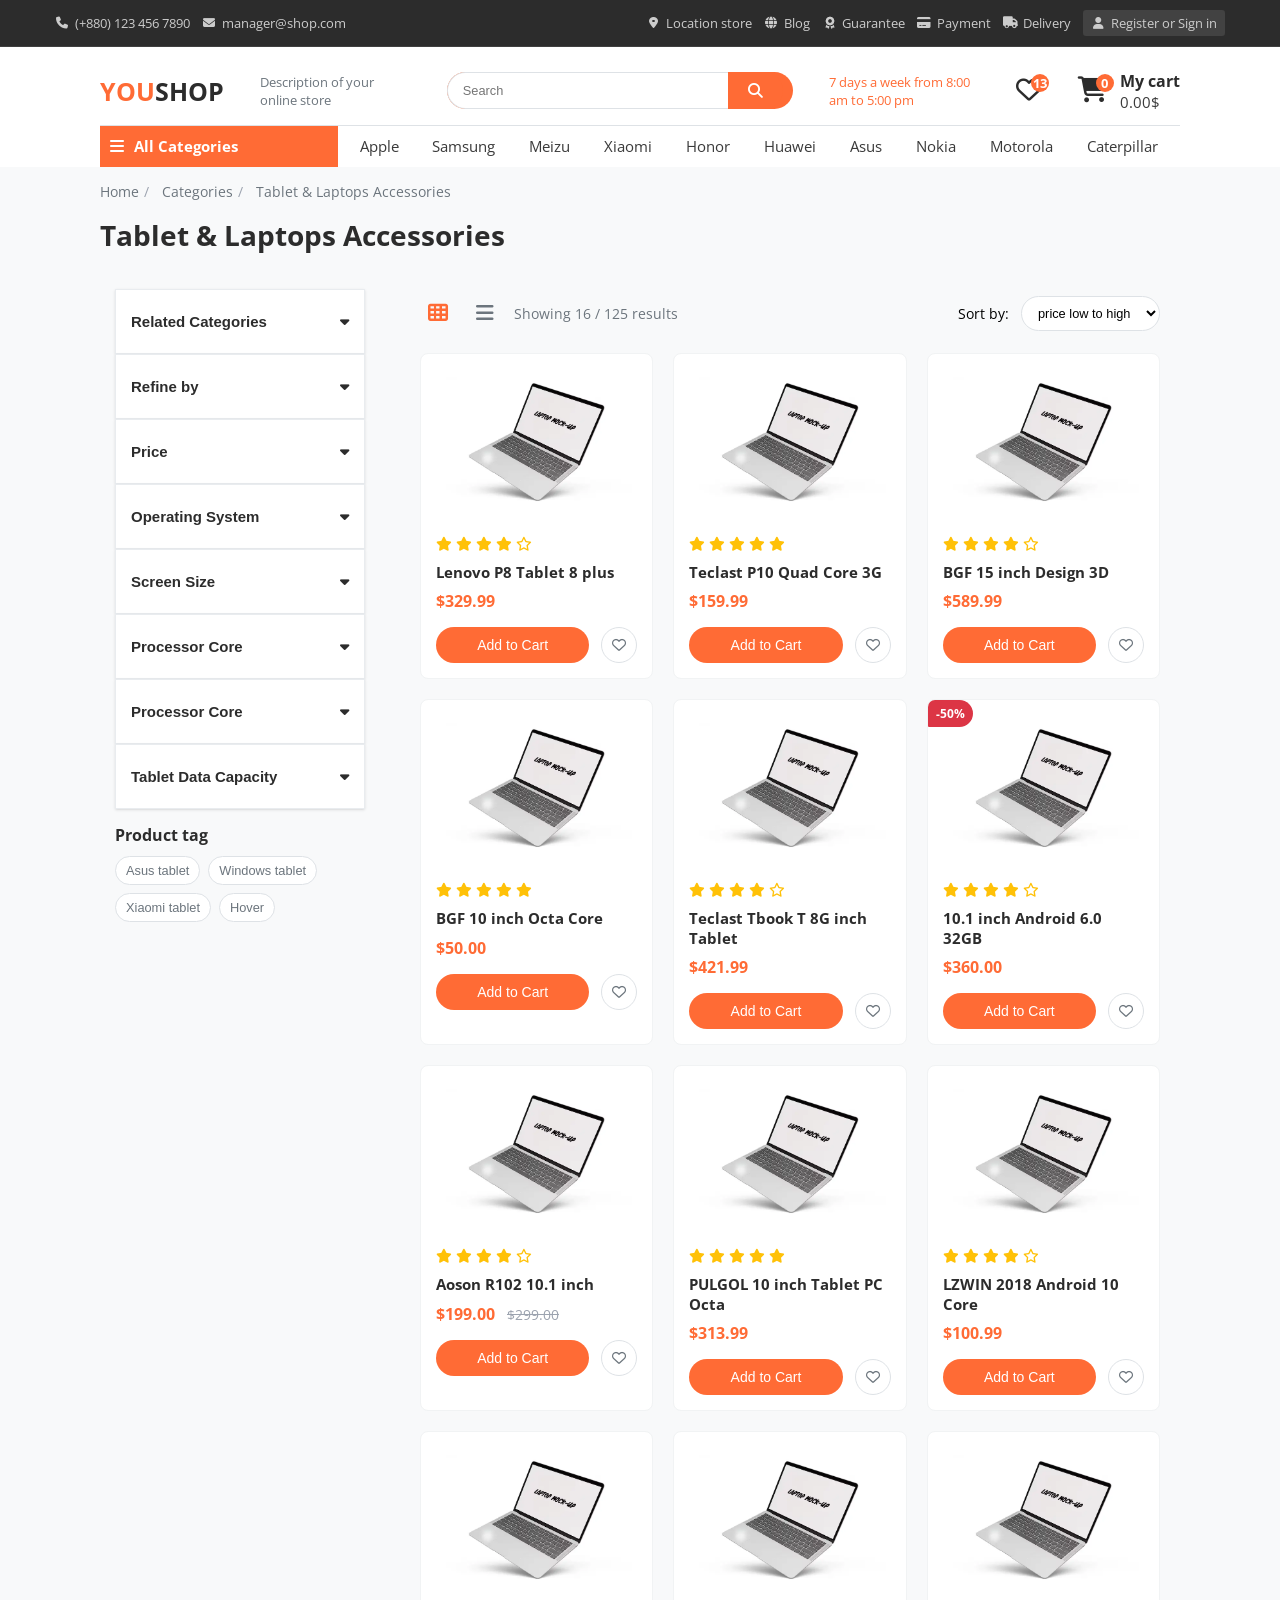
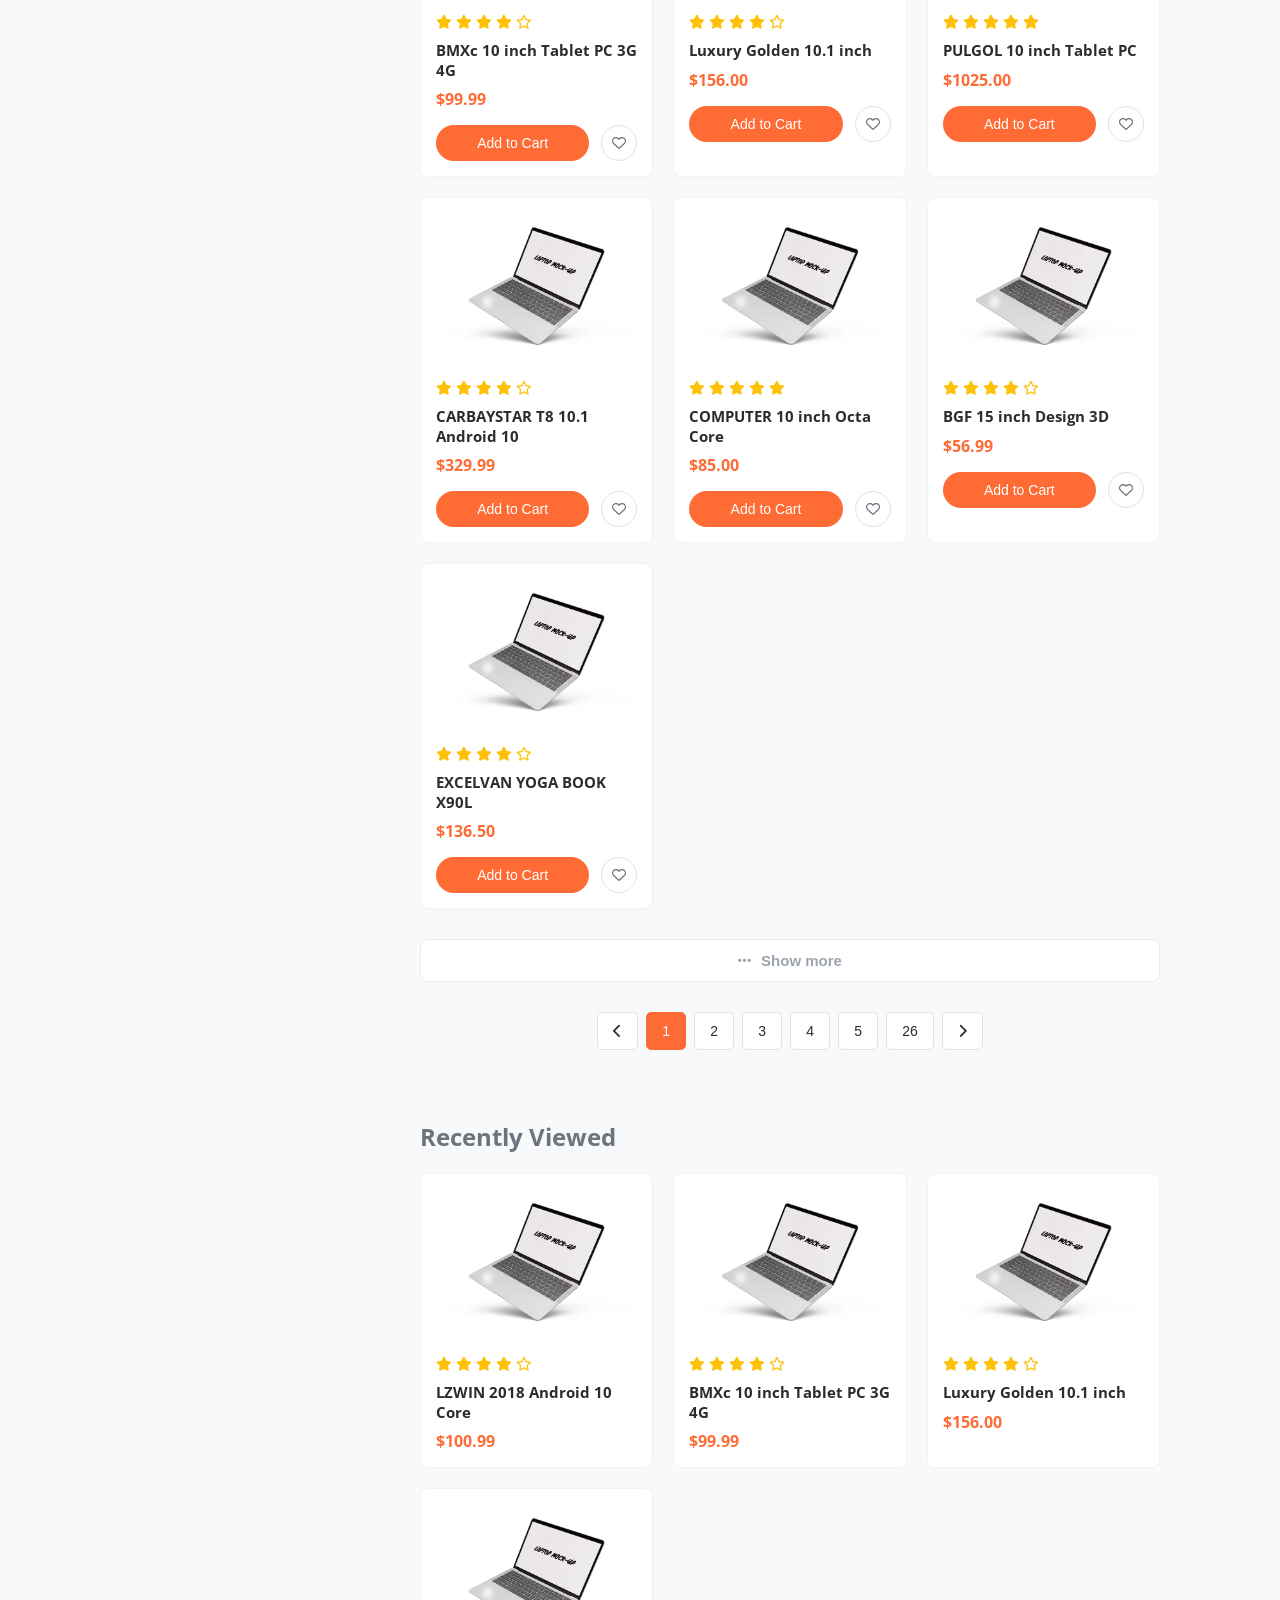
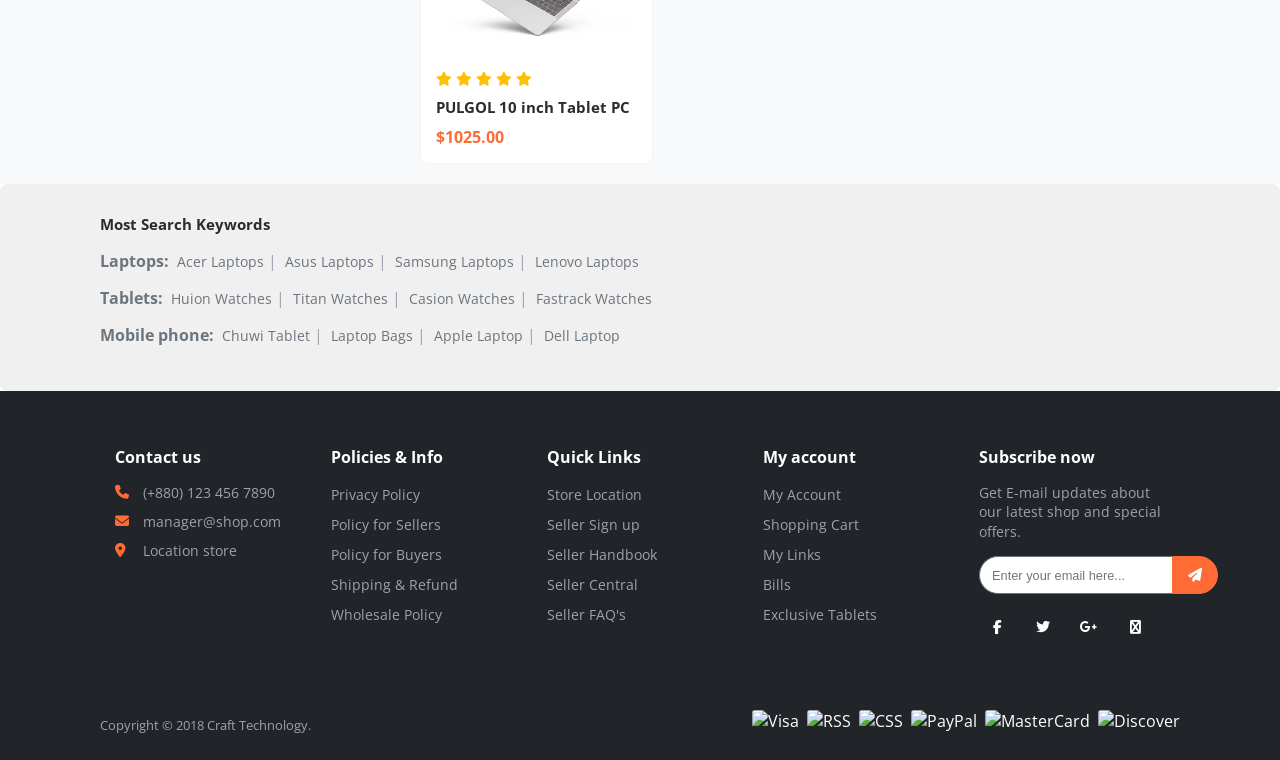
==== commit 8d3afda7: "feat: Add responsive top navigation bar" ====
--- a/index.html
+++ b/index.html
@@ -12,6 +12,54 @@
     <title>YouShop</title>
   </head>
   <body>
+    <!--=====================================
+    ================ Top Nav ================
+    ======================================-->
+    <div class="top-nav">
+      <div class="container">
+        <div class="top-nav__left">
+          <div class="top-nav__item">
+            <i class="fa-solid fa-phone"></i>
+            <span>(+880) 123 456 7890</span>
+          </div>
+          <div class="top-nav__item">
+            <i class="fa-solid fa-envelope"></i>
+            <span>manager@shop.com</span>
+          </div>
+        </div>
+
+        <div class="top-nav__right">
+          <div class="top-nav__item">
+            <i class="fa-solid fa-map-marker-alt"></i>
+            <span>Location store</span>
+          </div>
+          <div class="top-nav__item">
+            <i class="fa-solid fa-globe"></i>
+            <span>Blog</span>
+          </div>
+          <div class="top-nav__item">
+            <i class="fa-solid fa-award"></i>
+            <span>Guarantee</span>
+          </div>
+          <div class="top-nav__item">
+            <i class="fa-solid fa-credit-card"></i>
+            <span>Payment</span>
+          </div>
+          <div class="top-nav__item">
+            <i class="fa-solid fa-truck"></i>
+            <span>Delivery</span>
+          </div>
+          <div class="top-nav__item">
+            <i class="fa-solid fa-user"></i>
+            <span>Register or Sign in</span>
+          </div>
+        </div>
+      </div>
+    </div>
+    <!--=====================================
+    ================ End Top Nav ============
+    ======================================-->
+
     <!--=====================================
     ================ Header =================
     ======================================-->
--- a/style.css
+++ b/style.css
@@ -107,6 +107,142 @@
   .container {
     max-width: 1140px;
   }
+}
+
+/* Top Navigation Bar */
+.top-nav {
+  background-color: #2c2c2c;
+  color: #ffffff;
+  font-size: 12px;
+  padding: 8px 0;
+  border-bottom: 1px solid #404040;
+}
+
+@media (min-width: 768px) {
+  .top-nav {
+    font-size: 13px;
+    padding: 10px 0;
+  }
+}
+
+.top-nav .container {
+  max-width: 1200px;
+  margin: 0 auto;
+  padding: 0 15px;
+  display: flex;
+  gap: 8px;
+  justify-content: center;
+}
+
+@media (min-width: 992px) {
+  .top-nav .container {
+    justify-content: space-between;
+  }
+}
+
+.top-nav__left,
+.top-nav__right {
+  display: flex;
+  align-items: center;
+  justify-content: center;
+  flex-wrap: wrap;
+  gap: 12px;
+}
+
+@media (min-width: 768px) {
+  .top-nav__left {
+    display: none;
+  }
+}
+
+@media (min-width: 992px) {
+  .top-nav__left {
+    display: flex;
+  }
+}
+
+.top-nav__item {
+  display: flex;
+  align-items: center;
+  gap: 4px;
+  color: #cccccc;
+  text-decoration: none;
+  transition: color 0.2s ease;
+  font-weight: 400;
+  white-space: nowrap;
+  cursor: pointer;
+  position: relative;
+}
+
+@media (min-width: 992px) {
+  .top-nav__item {
+    gap: 6px;
+  }
+}
+
+@media (min-width: 768px) {
+  .top-nav__item {
+    display: flex !important;
+  }
+}
+
+.top-nav__item:hover {
+  color: #ffffff;
+}
+
+.top-nav__item::after {
+  content: "";
+  position: absolute;
+  bottom: -2px;
+  left: 0;
+  width: 0;
+  height: 1px;
+  background-color: #ffffff;
+  transition: width 0.2s ease;
+}
+
+.top-nav__item:hover::after {
+  width: 100%;
+}
+
+.top-nav__item i {
+  font-size: 11px;
+  width: 12px;
+  text-align: center;
+}
+
+@media (min-width: 768px) {
+  .top-nav__item i {
+    font-size: 12px;
+    width: 14px;
+  }
+}
+
+.top-nav__item span {
+  font-size: 11px;
+  display: none;
+}
+
+@media (min-width: 768px) {
+  .top-nav__item span {
+    font-size: 13px;
+    display: block;
+  }
+}
+
+.top-nav__right .top-nav__item:last-child {
+  background-color: rgba(255, 255, 255, 0.1);
+  padding: 4px 8px;
+  border-radius: 3px;
+  transition: background-color 0.2s ease;
+}
+
+.top-nav__right .top-nav__item:last-child:hover {
+  background-color: rgba(255, 255, 255, 0.2);
+}
+
+.top-nav__right .top-nav__item:last-child::after {
+  display: none;
 }
 
 /* ============ HEADER ============*/
@@ -1033,7 +1169,6 @@
   margin-bottom: clamp(12px, 1.8vw, 15px);
   flex-direction: column;
   gap: 5px;
-  overflow: hidden;
 }
 
 @media (min-width: 992px) {
